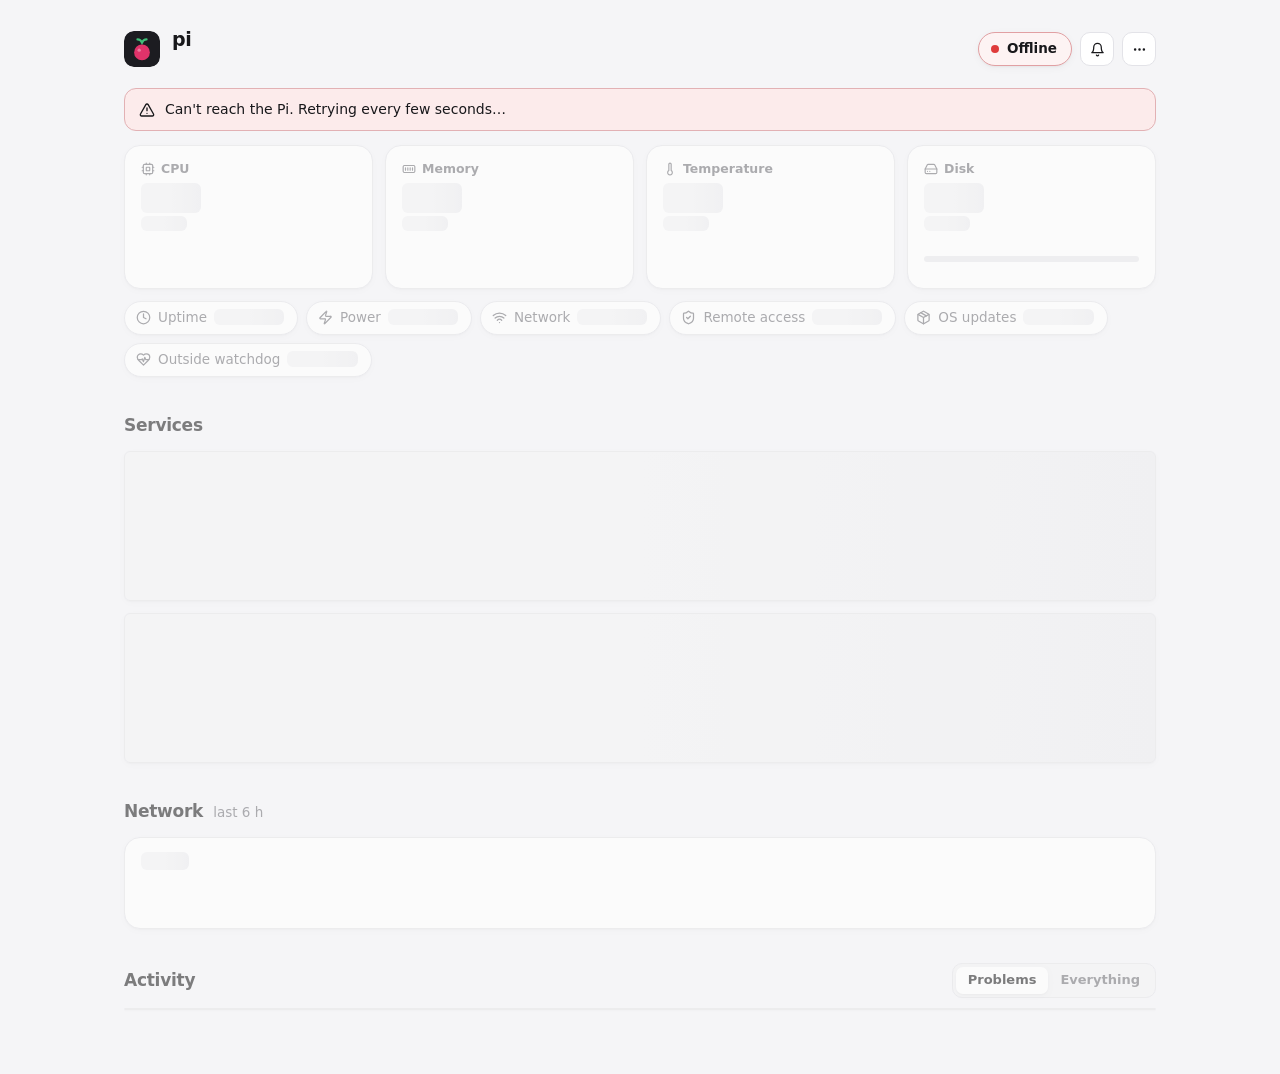
==== static/index.html @ e52326cb "Fold repeated activity into one row, and use an upgrade icon for updates Back-to-back events that sa" ====
<!doctype html>
<html lang="en">
<head>
  <meta charset="utf-8">
  <meta name="viewport" content="width=device-width, initial-scale=1, viewport-fit=cover">
  <meta name="theme-color" content="#f6f6f8" media="(prefers-color-scheme: light)">
  <meta name="theme-color" content="#0f0f12" media="(prefers-color-scheme: dark)">
  <title>pi dashboard</title>
  <link rel="icon" href="/static/icon.svg" type="image/svg+xml">
  <link rel="stylesheet" href="/static/app.css">
</head>
<body class="loading">
  <svg width="0" height="0" style="position:absolute" aria-hidden="true">
    <defs>
      <symbol id="i-cpu" viewBox="0 0 24 24"><rect x="4" y="4" width="16" height="16" rx="2"/><rect x="9" y="9" width="6" height="6" rx="1"/><path d="M15 2v2M15 20v2M2 15h2M2 9h2M20 15h2M20 9h2M9 2v2M9 20v2"/></symbol>
      <symbol id="i-memory" viewBox="0 0 24 24"><rect x="2" y="6" width="20" height="12" rx="2"/><path d="M6 10v4M10 10v4M14 10v4M18 10v4"/></symbol>
      <symbol id="i-temp" viewBox="0 0 24 24"><path d="M14 4v10.54a4 4 0 1 1-4 0V4a2 2 0 0 1 4 0Z"/></symbol>
      <symbol id="i-disk" viewBox="0 0 24 24"><path d="M22 12H2"/><path d="M5.45 5.11 2 12v6a2 2 0 0 0 2 2h16a2 2 0 0 0 2-2v-6l-3.45-6.89A2 2 0 0 0 16.76 4H7.24a2 2 0 0 0-1.79 1.11z"/><path d="M6 16h.01M10 16h.01"/></symbol>
      <symbol id="i-clock" viewBox="0 0 24 24"><circle cx="12" cy="12" r="10"/><path d="M12 6v6l4 2"/></symbol>
      <symbol id="i-zap" viewBox="0 0 24 24"><path d="M4 14a1 1 0 0 1-.78-1.63l9.9-10.2a.5.5 0 0 1 .86.46l-1.92 6.02A1 1 0 0 0 13 10h7a1 1 0 0 1 .78 1.63l-9.9 10.2a.5.5 0 0 1-.86-.46l1.92-6.02A1 1 0 0 0 11 14z"/></symbol>
      <symbol id="i-wifi" viewBox="0 0 24 24"><path d="M12 20h.01M2 8.82a15 15 0 0 1 20 0M5 12.86a10 10 0 0 1 14 0M8.5 16.43a5 5 0 0 1 7 0"/></symbol>
      <symbol id="i-shield" viewBox="0 0 24 24"><path d="M20 13c0 5-3.5 7.5-7.66 8.95a1 1 0 0 1-.67-.01C7.5 20.5 4 18 4 13V6a1 1 0 0 1 1-1c2 0 4.5-1.2 6.24-2.72a1.17 1.17 0 0 1 1.52 0C14.51 3.81 17 5 19 5a1 1 0 0 1 1 1z"/><path d="m9 12 2 2 4-4"/></symbol>
      <symbol id="i-logs" viewBox="0 0 24 24"><path d="m4 17 6-6-6-6M12 19h8"/></symbol>
      <symbol id="i-restart" viewBox="0 0 24 24"><path d="M21 12a9 9 0 1 1-9-9c2.52 0 4.93 1 6.74 2.74L21 8"/><path d="M21 3v5h-5"/></symbol>
      <symbol id="i-stop" viewBox="0 0 24 24"><rect x="6" y="6" width="12" height="12" rx="2"/></symbol>
      <symbol id="i-play" viewBox="0 0 24 24"><path d="M7 4.5v15a1 1 0 0 0 1.5.86l12-7.5a1 1 0 0 0 0-1.72l-12-7.5A1 1 0 0 0 7 4.5z"/></symbol>
      <symbol id="i-update" viewBox="0 0 24 24"><circle cx="12" cy="12" r="10"/><path d="m16 12-4-4-4 4M12 16V8"/></symbol>
      <symbol id="i-x" viewBox="0 0 24 24"><path d="M18 6 6 18M6 6l12 12"/></symbol>
      <symbol id="i-bell" viewBox="0 0 24 24"><path d="M6 8a6 6 0 0 1 12 0c0 7 3 9 3 9H3s3-2 3-9"/><path d="M10.3 21a1.94 1.94 0 0 0 3.4 0"/></symbol>
      <symbol id="i-bell-off" viewBox="0 0 24 24"><path d="M8.7 3A6 6 0 0 1 18 8a21.3 21.3 0 0 0 .6 5M17 17H3s3-2 3-9a4.67 4.67 0 0 1 .3-1.7M10.3 21a1.94 1.94 0 0 0 3.4 0M2 2l20 20"/></symbol>
      <symbol id="i-more" viewBox="0 0 24 24"><circle cx="5" cy="12" r="1"/><circle cx="12" cy="12" r="1"/><circle cx="19" cy="12" r="1"/></symbol>
      <symbol id="i-power" viewBox="0 0 24 24"><path d="M12 2v10M18.4 6.6a9 9 0 1 1-12.77.04"/></symbol>
      <symbol id="i-send" viewBox="0 0 24 24"><path d="m22 2-7 20-4-9-9-4Z"/><path d="M22 2 11 13"/></symbol>
      <symbol id="i-list" viewBox="0 0 24 24"><path d="M8 6h13M8 12h13M8 18h13M3 6h.01M3 12h.01M3 18h.01"/></symbol>
      <symbol id="i-alert" viewBox="0 0 24 24"><path d="m21.73 18-8-14a2 2 0 0 0-3.48 0l-8 14A2 2 0 0 0 4 21h16a2 2 0 0 0 1.73-3"/><path d="M12 9v4M12 17h.01"/></symbol>
      <symbol id="i-check" viewBox="0 0 24 24"><circle cx="12" cy="12" r="10"/><path d="m9 12 2 2 4-4"/></symbol>
      <symbol id="i-x-circle" viewBox="0 0 24 24"><circle cx="12" cy="12" r="10"/><path d="m15 9-6 6M9 9l6 6"/></symbol>
      <symbol id="i-info" viewBox="0 0 24 24"><circle cx="12" cy="12" r="10"/><path d="M12 16v-4M12 8h.01"/></symbol>
      <symbol id="i-sun" viewBox="0 0 24 24"><circle cx="12" cy="12" r="4"/><path d="M12 2v2M12 20v2M4.93 4.93l1.41 1.41M17.66 17.66l1.41 1.41M2 12h2M20 12h2M6.34 17.66l-1.41 1.41M19.07 4.93l-1.41 1.41"/></symbol>
      <symbol id="i-search" viewBox="0 0 24 24"><circle cx="11" cy="11" r="8"/><path d="m21 21-4.3-4.3"/></symbol>
      <symbol id="i-chevron" viewBox="0 0 24 24"><path d="m9 18 6-6-6-6"/></symbol>
      <symbol id="i-box" viewBox="0 0 24 24"><path d="M11 21.73a2 2 0 0 0 2 0l7-4A2 2 0 0 0 21 16V8a2 2 0 0 0-1-1.73l-7-4a2 2 0 0 0-2 0l-7 4A2 2 0 0 0 3 8v8a2 2 0 0 0 1 1.73z"/><path d="M12 22V12M3.3 7l8.7 5 8.7-5M7.5 4.27l9 5.15"/></symbol>
      <symbol id="i-git" viewBox="0 0 24 24"><circle cx="12" cy="12" r="3"/><path d="M3 12h6M15 12h6"/></symbol>
      <symbol id="i-arrow-down" viewBox="0 0 24 24"><path d="M12 5v14M19 12l-7 7-7-7"/></symbol>
      <symbol id="i-pause" viewBox="0 0 24 24"><rect x="14" y="4" width="4" height="16" rx="1"/><rect x="6" y="4" width="4" height="16" rx="1"/></symbol>
      <symbol id="i-net" viewBox="0 0 24 24"><path d="M12 3v14M7 12l5 5 5-5"/><path d="M5 21h14"/></symbol>
      <symbol id="i-calendar" viewBox="0 0 24 24"><rect x="3" y="4" width="18" height="18" rx="2"/><path d="M16 2v4M8 2v4M3 10h18"/></symbol>
      <symbol id="i-package" viewBox="0 0 24 24"><path d="M16.5 9.4 7.55 4.24"/><path d="M21 16V8a2 2 0 0 0-1-1.73l-7-4a2 2 0 0 0-2 0l-7 4A2 2 0 0 0 3 8v8a2 2 0 0 0 1 1.73l7 4a2 2 0 0 0 2 0l7-4A2 2 0 0 0 21 16z"/><path d="M3.27 6.96 12 12.01l8.73-5.05M12 22.08V12"/></symbol>
      <symbol id="i-heart" viewBox="0 0 24 24"><path d="M19 14c1.49-1.46 3-3.21 3-5.5A5.5 5.5 0 0 0 16.5 3c-1.76 0-3 .5-4.5 2-1.5-1.5-2.74-2-4.5-2A5.5 5.5 0 0 0 2 8.5c0 2.3 1.5 4.05 3 5.5l7 7Z"/><path d="M3.22 12H9.5l.5-1 2 4.5 2-7 1.5 3.5h5.27"/></symbol>
      <symbol id="i-back" viewBox="0 0 24 24"><path d="m15 18-6-6 6-6"/></symbol>
      <symbol id="i-external" viewBox="0 0 24 24"><path d="M15 3h6v6M10 14 21 3M18 13v6a2 2 0 0 1-2 2H5a2 2 0 0 1-2-2V8a2 2 0 0 1 2-2h6"/></symbol>
    </defs>
  </svg>

  <header class="top">
    <div class="brand">
      <img class="logo" src="/static/icon.svg" alt="" width="36" height="36">
      <div>
        <h1 id="host">pi</h1>
        <p class="muted small" id="model">&nbsp;</p>
      </div>
    </div>
    <div class="top-right">
      <span class="pill" id="overall"><span class="dot"></span><span class="pill-text">Connecting…</span></span>
      <div class="menu-wrap">
        <button class="btn icon" id="mute-btn" aria-haspopup="menu" aria-expanded="false" title="Discord alerts"><svg class="i"><use href="#i-bell"/></svg></button>
        <div class="menu" id="mute-menu" role="menu">
          <p class="menu-label">Mute Discord alerts</p>
          <button role="menuitem" data-mute="1">For 1 hour</button>
          <button role="menuitem" data-mute="4">For 4 hours</button>
          <button role="menuitem" data-mute="24">For 24 hours</button>
          <button role="menuitem" data-mute="0" id="unmute-item" hidden>Turn alerts back on</button>
        </div>
      </div>
      <div class="menu-wrap">
        <button class="btn icon" id="more-btn" aria-haspopup="menu" aria-expanded="false" title="More"><svg class="i"><use href="#i-more"/></svg></button>
        <div class="menu" id="more-menu" role="menu">
          <button role="menuitem" id="test-alert"><svg class="i"><use href="#i-send"/></svg>Send a test alert</button>
          <button role="menuitem" id="send-digest"><svg class="i"><use href="#i-sun"/></svg>Send the morning summary now</button>
          <hr>
          <button role="menuitem" id="pi-reboot"><svg class="i"><use href="#i-restart"/></svg>Restart the Pi</button>
          <button role="menuitem" id="pi-poweroff" class="danger"><svg class="i"><use href="#i-power"/></svg>Shut down the Pi</button>
          <hr class="auth-only" hidden>
          <button role="menuitem" id="sign-out" class="auth-only" hidden><svg class="i"><use href="#i-x"/></svg>Sign out</button>
        </div>
      </div>
    </div>
  </header>

  <div class="banner" id="banner" hidden></div>

  <main id="home">
    <section aria-label="The Pi" class="pi-section">
      <div class="stats" id="stats"></div>
      <div class="info" id="info"></div>
    </section>

    <section>
      <div class="section-head"><h2>Services <span class="count" id="svc-count"></span></h2></div>
      <div id="services" class="services"></div>
    </section>

    <section id="jobs-section" hidden>
      <div class="section-head"><h2>Scheduled jobs <span class="count" id="jobs-count"></span></h2></div>
      <ol class="jobs" id="jobs"></ol>
    </section>

    <section>
      <div class="section-head"><h2>Network <span class="count">last 6 h</span></h2></div>
      <div class="netcard" id="netcard">
        <div class="net-now" id="net-now"><span class="skel">loading</span></div>
        <div class="chart" id="net-chart"></div>
      </div>
    </section>

    <section>
      <div class="section-head">
        <h2>Activity</h2>
        <div class="seg" role="tablist" id="feed-filter">
          <button role="tab" data-filter="problems" aria-selected="true">Problems</button>
          <button role="tab" data-filter="all" aria-selected="false">Everything</button>
        </div>
      </div>
      <ol class="feed" id="feed"></ol>
    </section>
  </main>

  <main id="svc-page" class="svc-page" hidden>
    <a class="back" href="#"><svg class="i"><use href="#i-back"/></svg>All services</a>
    <section class="page-head">
      <div class="svc-main">
        <div class="svc-title"><span class="dot"></span><h2 class="page-title" id="sp-name"></h2><span class="state-text" id="sp-state"></span><span class="badge" id="sp-kind"></span></div>
        <p class="svc-desc" id="sp-desc"></p>
        <p class="problem" id="sp-problem" hidden></p>
        <div class="facts" id="sp-facts"></div>
      </div>
      <div class="actions" id="sp-actions"></div>
    </section>

    <div class="range-row">
      <div class="seg" role="tablist" id="sp-range" aria-label="Time range">
        <button role="tab" data-range="6h" aria-selected="false">6 h</button>
        <button role="tab" data-range="24h" aria-selected="true">24 h</button>
        <button role="tab" data-range="7d" aria-selected="false">7 days</button>
      </div>
      <span class="muted small" id="sp-range-note"></span>
    </div>

    <section class="sp-body" id="sp-body">
      <div class="tiles" id="sp-tiles"></div>
      <div class="card pad">
        <div class="card-head"><h3>Status</h3><span class="muted small" id="sp-uptime"></span></div>
        <div class="timeline" id="sp-timeline"><div class="track"></div><div class="ticks"></div></div>
      </div>
      <div class="charts">
        <div class="card pad"><div class="card-head"><h3>CPU</h3><span class="muted small">% of the whole Pi</span></div><div class="chart" id="sp-cpu"></div></div>
        <div class="card pad"><div class="card-head"><h3>Memory</h3><span class="muted small" id="sp-mem-note"></span></div><div class="chart" id="sp-mem"></div></div>
        <div class="card pad" id="sp-ms-card"><div class="card-head"><h3>Health check</h3><span class="muted small">response time</span></div><div class="chart" id="sp-ms"></div></div>
      </div>
      <div class="two-col">
        <div class="card pad" id="sp-code-card"><div class="card-head"><h3>Code</h3><span id="sp-auto"></span></div><div id="sp-code"></div></div>
        <div class="card pad"><div class="card-head"><h3>Setup</h3><span class="muted small">from services.json</span></div><dl class="setup" id="sp-setup"></dl></div>
      </div>
      <div>
        <div class="section-head"><h2>History</h2></div>
        <ol class="feed" id="sp-feed"></ol>
      </div>
    </section>
  </main>

  <aside class="drawer" id="drawer" aria-hidden="true" aria-labelledby="drawer-title">
    <div class="drawer-head">
      <div class="drawer-title-row">
        <div>
          <h3 id="drawer-title">Logs</h3>
          <p class="muted small" id="drawer-sub"><span class="live-dot"></span><span id="drawer-sub-text"></span></p>
        </div>
        <button class="btn icon" id="drawer-close" aria-label="Close"><svg class="i"><use href="#i-x"/></svg></button>
      </div>
      <div class="drawer-tools" id="log-tools">
        <label class="search"><svg class="i"><use href="#i-search"/></svg><input id="log-search" type="search" placeholder="Filter lines" autocomplete="off" spellcheck="false"></label>
        <label class="check"><input type="checkbox" id="errors-only"> Errors only</label>
        <label class="check"><input type="checkbox" id="wrap" checked> Wrap</label>
      </div>
    </div>
    <div class="log wrap" id="log" tabindex="0"></div>
    <button class="btn jump" id="jump" hidden><svg class="i"><use href="#i-arrow-down"/></svg>Jump to latest</button>
  </aside>
  <div class="scrim" id="scrim"></div>

  <dialog id="confirm">
    <form method="dialog">
      <h3 id="confirm-title"></h3>
      <p id="confirm-body" class="muted"></p>
      <div class="dialog-actions">
        <button class="btn" value="cancel">Cancel</button>
        <button class="btn primary" value="ok" id="confirm-ok">OK</button>
      </div>
    </form>
  </dialog>

  <div class="toasts" id="toasts" role="status" aria-live="polite"></div>
  <script src="/static/app.js"></script>
</body>
</html>
---- static/app.css ----
:root {
  --bg: #f5f5f7;
  --surface: #ffffff;
  --surface-2: #f2f2f5;
  --hover: #ececf0;
  --border: #e3e3e8;
  --border-strong: #d4d4db;
  --text: #18181b;
  --muted: #6e6e78;
  --faint: #a0a0aa;
  --up: #22a061;
  --warn: #d68910;
  --down: #df3b3b;
  --stopped: #a1a1aa;
  --info: #4f6bed;
  --bar-empty: #e8e8ed;
  --accent-fill: #3d5ae0;  /* filled buttons: white text on it stays readable (≥ 4.5:1) in both themes */
  --series-rx: #4f6bed;   /* download / upload: checked for colour-blind separation on both surfaces */
  --series-tx: #d55181;
  --shadow: 0 1px 2px rgb(16 16 24 / .04), 0 2px 8px rgb(16 16 24 / .04);
  --shadow-lg: 0 12px 40px rgb(16 16 24 / .14), 0 2px 6px rgb(16 16 24 / .06);
  --radius: 16px;
  --mono: ui-monospace, "SF Mono", "JetBrains Mono", Menlo, Consolas, monospace;
  --ease: cubic-bezier(.2, .8, .2, 1);
  color-scheme: light;
}
@media (prefers-color-scheme: dark) {
  :root {
    --bg: #0e0e11;
    --surface: #17171b;
    --surface-2: #1d1d22;
    --hover: #24242a;
    --border: #27272e;
    --border-strong: #34343c;
    --text: #ededf0;
    --muted: #9a9aa5;
    --faint: #62626c;
    --up: #39c27c;
    --warn: #f0a63a;
    --down: #f2605c;
    --stopped: #6b6b76;
    --info: #7d92f5;
    --bar-empty: #25252c;
    --accent-fill: #4560e6;
    --series-rx: #6d84f3;
    --series-tx: #d55181;
    --shadow: 0 1px 2px rgb(0 0 0 / .35);
    --shadow-lg: 0 16px 48px rgb(0 0 0 / .5);
    color-scheme: dark;
  }
}

* { box-sizing: border-box; }
html { -webkit-text-size-adjust: 100%; }
body {
  margin: 0; background: var(--bg); color: var(--text);
  font: 15px/1.45 system-ui, -apple-system, "Segoe UI", Roboto, sans-serif;
  -webkit-font-smoothing: antialiased;
}
h1, h2, h3 { margin: 0; font-weight: 650; letter-spacing: -0.012em; }
h1 { font-size: 19px; }
h2 { font-size: 15px; }
h3 { font-size: 16px; }
p { margin: 0; }
button { font: inherit; color: inherit; }
.muted { color: var(--muted); }
.small { font-size: 13px; }
.i { width: 16px; height: 16px; flex: none; fill: none; stroke: currentColor; stroke-width: 2; stroke-linecap: round; stroke-linejoin: round; }
[hidden] { display: none !important; }

/* ---- header ---- */
.top {
  max-width: 1080px; margin: 0 auto; padding: 26px 24px 6px;
  display: flex; align-items: center; justify-content: space-between; gap: 16px; flex-wrap: wrap;
}
.brand { display: flex; align-items: center; gap: 12px; min-width: 0; }
.logo { width: 36px; height: 36px; border-radius: 10px; flex: none; }
.top-right { display: flex; align-items: center; gap: 8px; }
.pill {
  display: inline-flex; align-items: center; gap: 8px; height: 34px; padding: 0 14px 0 12px; border-radius: 999px;
  background: var(--surface); border: 1px solid var(--border); font-weight: 560; font-size: 13.5px; box-shadow: var(--shadow);
  transition: border-color .3s var(--ease), background-color .3s var(--ease);
}
.pill.down { border-color: color-mix(in srgb, var(--down) 40%, var(--border)); background: color-mix(in srgb, var(--down) 6%, var(--surface)); }
.pill.warn { border-color: color-mix(in srgb, var(--warn) 40%, var(--border)); background: color-mix(in srgb, var(--warn) 6%, var(--surface)); }

.dot { width: 8px; height: 8px; border-radius: 50%; background: var(--stopped); flex: none; position: relative; transition: background-color .4s var(--ease); }
.dot.up, .pill.up .dot { background: var(--up); }
.dot.unhealthy, .dot.starting, .pill.warn .dot { background: var(--warn); }
.dot.down, .dot.missing, .pill.down .dot { background: var(--down); }
.dot::after {
  content: ""; position: absolute; inset: -4px; border-radius: 50%; background: inherit; opacity: 0;
}
.dot.up::after, .pill.up .dot::after { animation: ping 2.8s var(--ease) infinite; }
.dot.down::after, .pill.down .dot::after { animation: ping 1.4s var(--ease) infinite; }
@keyframes ping { 0% { transform: scale(.6); opacity: .45; } 70%, 100% { transform: scale(1.6); opacity: 0; } }

/* ---- banner ---- */
.banner {
  max-width: 1032px; margin: 10px auto 0; padding: 10px 14px; border-radius: 12px; display: flex; align-items: center; gap: 10px;
  background: color-mix(in srgb, var(--warn) 10%, var(--surface)); border: 1px solid color-mix(in srgb, var(--warn) 30%, var(--border));
  font-size: 14px; animation: drop .3s var(--ease);
}
.banner.bad { background: color-mix(in srgb, var(--down) 10%, var(--surface)); border-color: color-mix(in srgb, var(--down) 30%, var(--border)); }
.banner .grow { flex: 1; }
@keyframes drop { from { opacity: 0; transform: translateY(-6px); } }

main { max-width: 1080px; margin: 0 auto; padding: 14px 24px 64px; display: grid; grid-template-columns: minmax(0, 1fr); gap: 34px; }
main > section { min-width: 0; }
.section-head { display: flex; align-items: center; justify-content: space-between; margin-bottom: 10px; gap: 12px; min-height: 30px; }
.section-head h2 { font-size: 17px; font-weight: 650; letter-spacing: -0.015em; display: flex; align-items: baseline; gap: 10px; }
.section-head .count { font-size: 13.5px; font-weight: 500; color: var(--muted); letter-spacing: 0; }

/* ---- cards ---- */
.card, .stat, .svc, .feed, .jobs, .netcard {
  background: var(--surface); border: 1px solid var(--border); border-radius: var(--radius); box-shadow: var(--shadow);
}

/* ---- Pi stats ---- */
.stats { display: grid; grid-template-columns: repeat(4, minmax(0, 1fr)); gap: 12px; }
.stat { padding: 14px 16px 14px; min-width: 0; position: relative; overflow: hidden; transition: border-color .3s var(--ease); }
.stat-head { display: flex; align-items: center; gap: 6px; color: var(--muted); font-size: 12.5px; font-weight: 560; }
.stat-head .i { width: 14px; height: 14px; }
.stat-value { font-size: 26px; font-weight: 650; margin-top: 6px; font-variant-numeric: tabular-nums; letter-spacing: -0.025em; line-height: 1.1; white-space: nowrap; }
.stat-value small { font-size: 14px; color: var(--muted); font-weight: 500; margin-left: 2px; letter-spacing: 0; }
.stat-sub { font-size: 12.5px; color: var(--muted); margin-top: 3px; white-space: nowrap; overflow: hidden; text-overflow: ellipsis; }
.spark { display: block; width: 100%; height: 30px; margin-top: 10px; overflow: visible; }
.spark path.line { fill: none; stroke: var(--info); stroke-width: 1.6; vector-effect: non-scaling-stroke; transition: d .6s var(--ease); }
.spark path.area { fill: color-mix(in srgb, var(--info) 12%, transparent); stroke: none; transition: d .6s var(--ease); }
.stat.warn .spark path.line { stroke: var(--warn); } .stat.warn .spark path.area { fill: color-mix(in srgb, var(--warn) 14%, transparent); }
.stat.bad .spark path.line { stroke: var(--down); } .stat.bad .spark path.area { fill: color-mix(in srgb, var(--down) 14%, transparent); }
.stat.warn { border-color: color-mix(in srgb, var(--warn) 40%, var(--border)); }
.stat.bad { border-color: color-mix(in srgb, var(--down) 45%, var(--border)); }
.spark-axis { display: flex; justify-content: space-between; font-size: 10.5px; color: var(--faint); margin-top: 2px; }
.meter { height: 6px; border-radius: 99px; background: var(--bar-empty); margin-top: 22px; overflow: hidden; }
.meter > i { display: block; height: 100%; width: 0; border-radius: inherit; background: var(--info); transition: width .8s var(--ease), background-color .3s; }
.stat.warn .meter > i { background: var(--warn); }
.stat.bad .meter > i { background: var(--down); }
.meter-legend { display: flex; justify-content: space-between; font-size: 10.5px; color: var(--faint); margin-top: 6px; }

.info { display: flex; flex-wrap: wrap; gap: 8px; margin-top: 12px; }
.info-cell { display: inline-flex; align-items: center; gap: 7px; min-width: 0; max-width: 100%; height: 34px; padding: 0 13px 0 11px;
  background: var(--surface); border: 1px solid var(--border); border-radius: 999px; font-size: 13.5px; box-shadow: var(--shadow); cursor: default; }
.info-cell:focus-visible { outline: 2px solid var(--info); outline-offset: 2px; }
.info-cell > .i { color: var(--muted); width: 15px; height: 15px; }
.info-cell.warn > .i { color: var(--warn); }
.info-cell.bad > .i { color: var(--down); }
.info-cell.good > .i { color: var(--up); }
.info-label { color: var(--muted); white-space: nowrap; }
.info-value { font-weight: 600; white-space: nowrap; overflow: hidden; text-overflow: ellipsis; min-width: 0; }
.info-cell.warn { border-color: color-mix(in srgb, var(--warn) 40%, var(--border)); }
.info-cell.bad { border-color: color-mix(in srgb, var(--down) 45%, var(--border)); }

/* ---- network + charts ---- */
.netcard { padding: 14px 16px 10px; }
.netcard-head { display: flex; align-items: center; justify-content: space-between; gap: 8px 16px; flex-wrap: wrap; margin-bottom: 6px; }
.net-now { display: flex; gap: 6px 18px; flex-wrap: wrap; font-size: 13px; color: var(--muted); margin-bottom: 8px; }
.legend-item { display: inline-flex; align-items: center; gap: 6px; white-space: nowrap; }
.legend-item b { color: var(--text); font-weight: 600; font-variant-numeric: tabular-nums; }
.key { display: inline-block; width: 12px; height: 2px; border-radius: 2px; background: var(--info); flex: none; }
.key.s1 { background: var(--series-rx); } .key.s2 { background: var(--series-tx); }
.key.band { width: 10px; height: 10px; border-radius: 3px; background: color-mix(in srgb, var(--down) 22%, transparent); }
.chart { min-height: 40px; }
.chart-plot { position: relative; }
.plot { display: block; overflow: visible; outline: none; touch-action: pan-y; }
.plot:focus-visible { outline: 2px solid var(--info); outline-offset: 4px; border-radius: 4px; }
.plot text { fill: var(--faint); font-size: 10.5px; font-variant-numeric: tabular-nums; }
.plot .ylab { text-anchor: end; }
.plot .xlab { text-anchor: middle; }
.plot .grid { stroke: var(--border); stroke-width: 1; }
.plot .grid.base { stroke: var(--border-strong); }
.plot .line { fill: none; stroke: var(--info); stroke-width: 2; stroke-linejoin: round; stroke-linecap: round; }
.plot .area { fill: color-mix(in srgb, var(--info) 10%, transparent); stroke: none; }
.plot .line.s1 { stroke: var(--series-rx); } .plot .line.s2 { stroke: var(--series-tx); }
.plot .band { fill: color-mix(in srgb, var(--down) 16%, transparent); }
.plot .unrecorded { fill: color-mix(in srgb, var(--faint) 8%, transparent); }
.plot .nodata { fill: var(--faint); font-size: 11.5px; text-anchor: middle; dominant-baseline: middle; }
.plot .cross { stroke: var(--muted); stroke-width: 1; }
.plot .pt { fill: var(--info); stroke: var(--surface); stroke-width: 2; }
.plot .pt.s1 { fill: var(--series-rx); } .plot .pt.s2 { fill: var(--series-tx); }
.tip { position: absolute; top: 0; z-index: 5; pointer-events: none; padding: 7px 10px; border-radius: 9px; background: var(--surface);
  border: 1px solid var(--border); box-shadow: var(--shadow-lg); font-size: 12.5px; white-space: nowrap; display: grid; gap: 3px; }
.tip-when { color: var(--muted); font-size: 11.5px; }
.tip-row { display: flex; align-items: center; gap: 7px; color: var(--muted); }
.tip-row b { color: var(--text); font-weight: 650; font-variant-numeric: tabular-nums; }
.tip .key.s0 { background: var(--info); }

/* ---- services ---- */
.services { display: grid; grid-template-columns: minmax(0, 1fr); gap: 12px; }
.svc.no-foot { padding-bottom: 16px; }
.svc { padding: 18px 20px 0; transition: border-color .3s var(--ease), box-shadow .2s var(--ease); }
.svc:hover { box-shadow: var(--shadow), 0 4px 18px rgb(16 16 24 / .05); }
#services .svc { cursor: pointer; }
.svc-link { color: inherit; text-decoration: none; display: inline-flex; align-items: center; gap: 2px; border-radius: 4px; }
.svc-link .i { width: 15px; height: 15px; color: var(--faint); transition: transform .2s var(--ease), color .2s; }
.svc:hover .svc-link .i, .svc-link:focus-visible .i { color: var(--muted); transform: translateX(2px); }
.svc-link:focus-visible { outline: 2px solid var(--info); outline-offset: 2px; }
.svc.down, .svc.missing { border-color: color-mix(in srgb, var(--down) 45%, var(--border)); }
.svc.unhealthy { border-color: color-mix(in srgb, var(--warn) 45%, var(--border)); }
.svc-top { display: flex; gap: 16px; align-items: flex-start; justify-content: space-between; flex-wrap: wrap; }
.svc-main { min-width: 0; flex: 1 1 320px; }
.svc-title { display: flex; align-items: center; gap: 10px; flex-wrap: wrap; }
.svc-title h3 { font-size: 17px; letter-spacing: -0.015em; }
.badge { font-size: 11.5px; font-weight: 600; padding: 1px 8px; border-radius: 99px; background: var(--surface-2); color: var(--muted); border: 1px solid var(--border); }
.state-text { font-size: 13px; font-weight: 600; transition: color .3s; }
.state-text.up { color: var(--up); }
.state-text.unhealthy, .state-text.starting { color: var(--warn); }
.state-text.down, .state-text.missing { color: var(--down); }
.state-text.stopped { color: var(--muted); }
.svc-desc { color: var(--muted); font-size: 14px; margin-top: 4px; }
a.btn { text-decoration: none; color: inherit; }
.btn.open { color: var(--info); }
.problem { display: flex; gap: 8px; align-items: flex-start; margin-top: 12px; padding: 8px 12px; border-radius: 10px; font-size: 13.5px;
  background: color-mix(in srgb, var(--warn) 10%, transparent); color: color-mix(in srgb, var(--warn) 75%, var(--text)); animation: appear .3s var(--ease); }
.problem .i { margin-top: 2px; color: var(--warn); }
.facts { display: flex; flex-wrap: wrap; gap: 4px 18px; margin-top: 12px; font-size: 13px; color: var(--muted); }
.bad-text { color: var(--down) !important; }
.facts b { color: var(--text); font-weight: 560; font-variant-numeric: tabular-nums; }
.source-row { display: flex; align-items: center; justify-content: space-between; gap: 12px; margin: 14px -20px 0; padding: 10px 20px;
  border-top: 1px solid var(--border); background: color-mix(in srgb, var(--surface-2) 55%, var(--surface)); border-radius: 0 0 var(--radius) var(--radius); min-width: 0; }
.git { display: flex; align-items: center; gap: 8px; font-size: 12.5px; color: var(--muted); min-width: 0; flex: 1 1 auto; }
.git > * { flex: none; }
.git .subject { flex: 0 1 auto; }
.git:empty { display: none; }
.warn-text { color: var(--warn) !important; }
.spin.small { width: 10px; height: 10px; border-width: 1.5px; display: inline-block; vertical-align: -1px; margin-right: 5px; }
.auto { display: inline-flex; align-items: center; gap: 8px; font-size: 13px; color: var(--muted); cursor: pointer; user-select: none; white-space: nowrap; flex: none; }
.auto input { position: absolute; opacity: 0; width: 1px; height: 1px; }
.switch { width: 30px; height: 18px; border-radius: 99px; background: var(--border-strong); position: relative; transition: background-color .2s var(--ease); flex: none; }
.switch::after { content: ""; position: absolute; top: 2px; left: 2px; width: 14px; height: 14px; border-radius: 50%; background: #fff; box-shadow: 0 1px 2px rgb(0 0 0 / .25); transition: transform .2s var(--ease); }
.auto input:checked + .switch { background: var(--up); }
.auto input:checked + .switch::after { transform: translateX(12px); }
.auto input:focus-visible + .switch { outline: 2px solid var(--info); outline-offset: 2px; }
.git .i { width: 14px; height: 14px; }
.git code { font: 12px var(--mono); color: var(--text); background: var(--surface-2); padding: 1px 6px; border-radius: 5px; border: 1px solid var(--border); }
.git .subject { white-space: nowrap; overflow: hidden; text-overflow: ellipsis; min-width: 0; }
.git .new { color: var(--info); font-weight: 600; white-space: nowrap; }
.nowrap { white-space: nowrap; }
.actions { display: flex; gap: 6px; flex-wrap: wrap; align-items: center; justify-content: flex-end; }
.actions .menu { min-width: 200px; }
.working { display: inline-flex; align-items: center; gap: 2px; height: 32px; padding: 0 12px; border-radius: 9px; font-size: 13.5px; font-weight: 560;
  color: var(--info); background: color-mix(in srgb, var(--info) 8%, var(--surface)); }
.uptime { display: flex; align-items: flex-start; gap: 18px; margin-top: 14px; }
.timeline { flex: 1; min-width: 0; padding-top: 4px; }
.track { position: relative; height: 10px; border-radius: 99px; background: var(--bar-empty); overflow: hidden; }
.track i { position: absolute; top: 0; bottom: 0; transition: left .5s var(--ease), width .5s var(--ease); }
.track i.up { background: color-mix(in srgb, var(--up) 85%, var(--surface)); }
.track i.unhealthy, .track i.starting, .track i.unknown { background: var(--warn); min-width: 3px; }
.track i.down, .track i.missing { background: var(--down); min-width: 3px; }
.track i.stopped { background: var(--stopped); opacity: .6; }
.track i:hover { filter: brightness(1.2); }
.ticks { position: relative; height: 16px; margin-top: 5px; font-size: 10.5px; color: var(--faint); font-variant-numeric: tabular-nums; }
.ticks span { position: absolute; top: 0; transform: translateX(-50%); white-space: nowrap; }
.ticks span::before { content: ""; position: absolute; left: 50%; top: -8px; width: 1px; height: 4px; background: var(--border-strong); }
.ticks .now { right: 0; transform: none; }
.ticks .now::before { display: none; }
.uptime-pct { display: grid; min-width: 112px; text-align: right; font-size: 13px; color: var(--muted); white-space: nowrap; font-variant-numeric: tabular-nums; line-height: 1.35; }
.uptime-pct b { color: var(--text); font-weight: 650; font-size: 14px; }
.uptime-pct .sub { font-size: 12px; color: var(--faint); }
.empty { border: 1px dashed var(--border-strong); border-radius: var(--radius); padding: 28px; text-align: center; color: var(--muted); }
.empty code { font: 13px var(--mono); }

/* ---- scheduled jobs ---- */
.jobs { list-style: none; padding: 0; margin: 0; }
.job { display: grid; grid-template-columns: auto minmax(0, 1fr) auto auto; gap: 8px 14px; align-items: center; padding: 14px 18px; border-top: 1px solid var(--border); }
.job:first-child { border-top: 0; }
.job > .dot { align-self: start; margin-top: 7px; }
.job-title { display: flex; align-items: center; gap: 10px; flex-wrap: wrap; }
.job-title h3 { font-size: 15px; }
.job .facts { margin-top: 6px; }
.job .facts .i { width: 13px; height: 13px; vertical-align: -2px; margin-right: 4px; }
.job .facts code, .page-head code { font: 12px var(--mono); }
.runs { display: flex; gap: 3px; align-items: center; justify-content: flex-end; min-width: 123px; }
.runs i { width: 6px; height: 16px; border-radius: 2px; background: color-mix(in srgb, var(--up) 80%, var(--surface)); }
.runs i.bad { background: var(--down); }

/* ---- a service's page ---- */
.svc-page { gap: 16px; }
.back { display: inline-flex; align-items: center; gap: 4px; color: var(--muted); text-decoration: none; font-size: 14px; font-weight: 560; justify-self: start; padding: 4px 8px 4px 2px; border-radius: 8px; }
.back:hover { color: var(--text); background: var(--hover); }
.page-head { display: flex; gap: 16px; align-items: flex-start; justify-content: space-between; flex-wrap: wrap; }
.page-title { font-size: 22px; letter-spacing: -0.02em; }
.range-row { display: flex; align-items: center; gap: 12px; flex-wrap: wrap; }
.sp-body { display: grid; gap: 14px; transition: opacity .25s var(--ease); min-width: 0; }
.sp-body.refetch .chart, .sp-body.refetch .timeline { opacity: .5; }
.tiles { display: grid; grid-template-columns: repeat(auto-fit, minmax(170px, 1fr)); gap: 12px; }
.tiles .stat-value small { font-size: 14px; }
.tiles .stat-sub { white-space: normal; }
.card.pad { padding: 14px 16px 12px; min-width: 0; }
.card-head { display: flex; align-items: baseline; justify-content: space-between; gap: 8px 12px; margin-bottom: 10px; flex-wrap: wrap; }
.card-head h3 { font-size: 14px; }
#sp-timeline { padding-top: 2px; }
.charts { display: grid; grid-template-columns: repeat(auto-fit, minmax(300px, 1fr)); gap: 14px; }
.two-col { display: grid; grid-template-columns: repeat(2, minmax(0, 1fr)); gap: 14px; align-items: start; }
#sp-code h4 { font-size: 12.5px; color: var(--muted); font-weight: 600; margin: 14px 0 6px; }
.code-now { display: flex; align-items: center; gap: 8px; font-size: 14px; flex-wrap: wrap; }
.code-now .i { width: 14px; height: 14px; color: var(--muted); }
#sp-code code, .setup code { font: 12px var(--mono); background: var(--surface-2); padding: 1px 6px; border-radius: 5px; border: 1px solid var(--border); word-break: break-all; }
#sp-code > p + p { margin-top: 6px; }
.accent-text { color: var(--info); }
.commits { list-style: none; margin: 0; padding: 0; display: grid; gap: 2px; }
.commits li { display: grid; grid-template-columns: auto minmax(0, 1fr) auto; gap: 10px; align-items: center; font-size: 13px; padding: 4px 0; }
.commits .subject { white-space: nowrap; overflow: hidden; text-overflow: ellipsis; }
.commits .when { color: var(--faint); font-size: 12px; white-space: nowrap; }
.commits.new code { border-color: color-mix(in srgb, var(--info) 40%, var(--border)); }
.setup { display: grid; grid-template-columns: auto minmax(0, 1fr); gap: 8px 16px; margin: 0; font-size: 13.5px; }
.setup dt { color: var(--muted); }
.setup dd { margin: 0; min-width: 0; }
.setup pre { margin: 0; font: 12px/1.5 var(--mono); background: var(--bg); border: 1px solid var(--border); border-radius: 8px; padding: 8px 10px; white-space: pre-wrap; word-break: break-word; }
.setup a { color: var(--info); text-decoration: none; word-break: break-all; }

/* ---- buttons ---- */
.btn {
  height: 32px; border: 1px solid var(--border); background: var(--surface); padding: 0 12px; border-radius: 9px; cursor: pointer;
  font-weight: 560; font-size: 13.5px; display: inline-flex; align-items: center; justify-content: center; gap: 6px; white-space: nowrap;
  transition: background-color .15s, border-color .15s, color .15s, transform .08s, opacity .2s;
}
.btn .i { width: 15px; height: 15px; }
.btn:hover:not(:disabled) { background: var(--hover); border-color: var(--border-strong); }
.btn:active:not(:disabled) { transform: scale(.97); }
.btn:disabled { opacity: .45; cursor: default; }
.btn.icon { width: 34px; height: 34px; padding: 0; border-radius: 10px; }
.btn.quiet { border-color: transparent; background: transparent; box-shadow: none; }
.btn.quiet:hover:not(:disabled) { background: var(--hover); border-color: transparent; }
.btn.primary { background: var(--text); color: var(--bg); border-color: var(--text); }
.btn.primary:hover:not(:disabled) { background: color-mix(in srgb, var(--text) 85%, var(--bg)); }
.btn.primary.danger { background: var(--down); border-color: var(--down); color: #fff; }
.btn.danger-text { color: var(--down); }
.btn.accent { color: #fff; border-color: var(--accent-fill); background: var(--accent-fill); }
.btn.accent:hover:not(:disabled) { background: color-mix(in srgb, var(--accent-fill) 86%, #000); border-color: color-mix(in srgb, var(--accent-fill) 86%, #000); }
.btn.accent .count { background: #fff; color: var(--accent-fill); }
.btn .count { background: var(--info); color: #fff; font-size: 11px; font-weight: 700; padding: 0 6px; border-radius: 99px; line-height: 17px; }
.btn:focus-visible, input:focus-visible, .seg button:focus-visible, .menu button:focus-visible { outline: 2px solid var(--info); outline-offset: 2px; }
.spin { width: 14px; height: 14px; border: 2px solid currentColor; border-right-color: transparent; border-radius: 50%; animation: spin .7s linear infinite; flex: none; }
@keyframes spin { to { transform: rotate(360deg); } }
#mute-btn.on { color: var(--warn); border-color: color-mix(in srgb, var(--warn) 40%, var(--border)); }

/* ---- menus ---- */
.menu-wrap { position: relative; }
.menu {
  position: absolute; right: 0; top: calc(100% + 6px); min-width: 240px; padding: 6px; z-index: 12;
  background: var(--surface); border: 1px solid var(--border); border-radius: 12px; box-shadow: var(--shadow-lg);
  opacity: 0; transform: translateY(-4px) scale(.98); transform-origin: top right; pointer-events: none; visibility: hidden;
  transition: opacity .16s var(--ease), transform .16s var(--ease), visibility 0s .16s;
}
.menu.open { opacity: 1; transform: none; pointer-events: auto; visibility: visible; transition: opacity .16s var(--ease), transform .16s var(--ease); }
.menu button { display: flex; align-items: center; gap: 10px; width: 100%; text-align: left; border: 0; background: none; padding: 8px 10px; border-radius: 8px; cursor: pointer; font-size: 14px; }
.menu button:hover { background: var(--hover); }
.menu button.danger { color: var(--down); }
.menu .i { color: var(--muted); }
.menu button.danger .i { color: inherit; }
.menu hr { border: 0; border-top: 1px solid var(--border); margin: 6px 4px; }
.menu-label { font-size: 12px; color: var(--muted); padding: 6px 10px 4px; font-weight: 560; }

/* ---- segmented control ---- */
.seg { display: inline-flex; padding: 3px; background: var(--surface-2); border: 1px solid var(--border); border-radius: 10px; position: relative; }
.seg button { border: 0; background: none; padding: 4px 12px; border-radius: 7px; font-size: 13px; font-weight: 560; color: var(--muted); cursor: pointer; transition: color .2s, background-color .2s, box-shadow .2s; }
.seg button[aria-selected="true"] { background: var(--surface); color: var(--text); box-shadow: var(--shadow); }

/* ---- activity ---- */
.feed { list-style: none; padding: 0; margin: 0; overflow: hidden; }
.feed li { border-top: 1px solid var(--border); }
.feed li:first-child { border-top: 0; }
.feed li.day { padding: 9px 16px 7px; font-size: 12px; font-weight: 650; color: var(--muted); background: var(--surface-2); letter-spacing: .01em; }
.feed li.enter { animation: slide-in .45s var(--ease); }
@keyframes slide-in { from { opacity: 0; transform: translateY(-8px); background: color-mix(in srgb, var(--info) 8%, transparent); } }
.ev { display: grid; grid-template-columns: 30px minmax(0, 1fr) auto; gap: 12px; padding: 11px 16px; align-items: center; width: 100%; text-align: left; border: 0; background: none; font: inherit; color: inherit; }
.ev.has-detail { align-items: start; }
.ev-body { display: grid; gap: 1px; min-width: 0; }
button.ev { cursor: pointer; }
button.ev:hover { background: var(--surface-2); }
.ev-ico { width: 30px; height: 30px; border-radius: 9px; display: grid; place-items: center; background: var(--surface-2); color: var(--muted); }
.ev-ico .i { width: 15px; height: 15px; }
.ev-ico.error { background: color-mix(in srgb, var(--down) 12%, transparent); color: var(--down); }
.ev-ico.warn { background: color-mix(in srgb, var(--warn) 14%, transparent); color: var(--warn); }
.ev-ico.ok { background: color-mix(in srgb, var(--up) 12%, transparent); color: var(--up); }
.ev-ico.boot, .ev-ico.digest, .ev-ico.update { background: color-mix(in srgb, var(--info) 12%, transparent); color: var(--info); }
.ev-title { font-weight: 560; display: flex; align-items: center; gap: 8px; flex-wrap: wrap; min-height: 30px; }
.chip { font-size: 12px; padding: 0 8px; border-radius: 99px; background: var(--surface-2); color: var(--muted); font-weight: 500; line-height: 20px; border: 1px solid var(--border); }
.ev-detail { color: var(--muted); font-size: 13.5px; white-space: pre-line; }
.ev-when { color: var(--muted); font-size: 12.5px; white-space: nowrap; line-height: 30px; display: flex; align-items: center; gap: 4px; font-variant-numeric: tabular-nums; }
.ev-when .i { width: 14px; height: 14px; transition: transform .2s var(--ease); color: var(--faint); }
li.open > .ev .ev-when .i { transform: rotate(90deg); }
.ev-log { display: grid; grid-template-rows: 0fr; transition: grid-template-rows .3s var(--ease); }
li.open > .ev-log { grid-template-rows: 1fr; }
.ev-log > div { overflow: hidden; }
.ev-log pre { margin: 0 16px 14px 58px; padding: 10px 12px; font: 12px/1.5 var(--mono); background: var(--bg); border: 1px solid var(--border); border-radius: 10px; overflow-x: auto; white-space: pre-wrap; word-break: break-word; max-height: 320px; }
.feed-sub { list-style: none; padding: 0; margin: 0; border-top: 1px solid var(--border); background: color-mix(in srgb, var(--surface-2) 45%, transparent); }
.feed-sub .ev { grid-template-columns: minmax(0, 1fr) auto; padding: 6px 16px 6px 58px; }
.feed-sub .ev-body { min-height: 30px; align-content: center; }
.feed-sub .ev-detail { color: var(--text); }
.feed .none { padding: 26px; text-align: center; color: var(--muted); font-size: 14px; }

/* ---- drawer ---- */
.drawer {
  position: fixed; top: 0; right: 0; bottom: 0; width: min(880px, 100vw); background: var(--surface); z-index: 20;
  border-left: 1px solid var(--border); box-shadow: var(--shadow-lg); display: flex; flex-direction: column;
  transform: translateX(104%); transition: transform .32s var(--ease), visibility 0s .32s; visibility: hidden;
}
.drawer.open { transform: none; visibility: visible; transition: transform .32s var(--ease); }
.drawer-head { padding: 14px 16px 12px 20px; border-bottom: 1px solid var(--border); display: grid; gap: 12px; }
.drawer-title-row { display: flex; justify-content: space-between; align-items: center; gap: 12px; }
#drawer-sub { display: flex; align-items: center; gap: 6px; margin-top: 2px; }
.live-dot { width: 7px; height: 7px; border-radius: 50%; background: var(--up); flex: none; }
.live-dot.off { background: var(--faint); }
.live-dot.bad { background: var(--down); }
.live-dot.busy { background: var(--info); animation: blink 1s ease-in-out infinite; }
@keyframes blink { 50% { opacity: .25; } }
.drawer-tools { display: flex; gap: 14px; align-items: center; flex-wrap: wrap; }
.search { display: flex; align-items: center; gap: 8px; flex: 1 1 220px; height: 32px; padding: 0 10px; border: 1px solid var(--border); border-radius: 9px; background: var(--bg); color: var(--muted); transition: border-color .15s; }
.search:focus-within { border-color: var(--info); }
.search input { border: 0; outline: 0; background: none; color: var(--text); font: inherit; font-size: 13.5px; flex: 1; min-width: 0; }
.check { display: inline-flex; align-items: center; gap: 6px; font-size: 13px; color: var(--muted); cursor: pointer; user-select: none; }
.check input { accent-color: var(--info); margin: 0; }
.log { flex: 1; overflow: auto; font: 12.5px/1.6 var(--mono); padding: 8px 0 28px; background: var(--bg); overscroll-behavior: contain; }
.log .line { display: grid; grid-template-columns: 76px 1fr; padding: 0 16px; }
.log .line:hover { background: var(--hover); }
.log .ts { color: var(--faint); user-select: none; }
.log.job .line { grid-template-columns: 1fr; }
.log.job .ts { display: none; }
.log .msg { white-space: pre; }
.log.wrap .msg { white-space: pre-wrap; word-break: break-word; }
.log .line.err { background: color-mix(in srgb, var(--down) 9%, transparent); }
.log .line.err .msg { color: var(--down); }
.log .line.cmd { margin-top: 6px; }
.log .line.cmd .msg { color: var(--info); font-weight: 650; }
.log .line.fresh { animation: fresh 1.2s ease-out; }
@keyframes fresh { from { background: color-mix(in srgb, var(--info) 14%, transparent); } }
.log.errors-only .line:not(.err) { display: none; }
.log .line.hide { display: none; }
.log mark { background: color-mix(in srgb, var(--warn) 35%, transparent); color: inherit; border-radius: 2px; }
.log .end { padding: 12px 16px 0; font: 600 13px system-ui, sans-serif; display: flex; align-items: center; gap: 8px; }
.log .end.ok { color: var(--up); } .log .end.bad { color: var(--down); }
.log .placeholder { padding: 24px 16px; color: var(--muted); font-family: system-ui, sans-serif; }
.log .placeholder.help { display: grid; gap: 12px; max-width: 640px; color: var(--text); font-size: 14px; line-height: 1.5; }
.log .placeholder.help code { font: 12.5px var(--mono); background: var(--surface-2); padding: 1px 5px; border-radius: 5px; border: 1px solid var(--border); }
.log .placeholder.help pre { margin: 0; font: 12.5px/1.5 var(--mono); background: var(--surface); border: 1px solid var(--border); border-radius: 8px; padding: 10px 12px; white-space: pre-wrap; word-break: break-all; }
.jump { position: absolute; bottom: 18px; left: 50%; transform: translateX(-50%); box-shadow: var(--shadow-lg); animation: rise .2s var(--ease); }
.scrim { position: fixed; inset: 0; background: rgb(0 0 0 / .28); opacity: 0; pointer-events: none; transition: opacity .3s var(--ease); z-index: 15; }
.scrim.open { opacity: 1; pointer-events: auto; }

/* ---- dialog + toasts ---- */
dialog { border: 1px solid var(--border); border-radius: 16px; background: var(--surface); color: var(--text); padding: 22px; width: min(420px, calc(100vw - 32px)); box-shadow: var(--shadow-lg); }
dialog[open] { animation: pop .2s var(--ease); }
dialog::backdrop { background: rgb(0 0 0 / .32); animation: fade .2s var(--ease); }
@keyframes pop { from { opacity: 0; transform: scale(.96) translateY(6px); } }
@keyframes fade { from { opacity: 0; } }
dialog p { margin-top: 8px; font-size: 14.5px; }
.dialog-actions { display: flex; justify-content: flex-end; gap: 8px; margin-top: 22px; }
.toasts { position: fixed; bottom: 20px; left: 50%; transform: translateX(-50%); display: grid; gap: 8px; z-index: 30; justify-items: center; pointer-events: none; }
.toast { display: flex; align-items: center; gap: 8px; background: var(--text); color: var(--bg); padding: 10px 16px; border-radius: 11px; font-size: 14px; box-shadow: var(--shadow-lg); animation: rise .25s var(--ease); transition: opacity .3s, transform .3s; }
.toast.bad { background: var(--down); color: #fff; }
.toast.out { opacity: 0; transform: translateY(6px); }
@keyframes rise { from { opacity: 0; transform: translateY(8px); } }

/* ---- loading + offline ---- */
.skel { background: linear-gradient(90deg, var(--surface-2) 25%, var(--hover) 50%, var(--surface-2) 75%); background-size: 200% 100%; animation: shimmer 1.3s linear infinite; border-radius: 6px; color: transparent !important; }
@keyframes shimmer { to { background-position: -200% 0; } }
body.loading main { opacity: .9; }
main { transition: opacity .3s var(--ease); }
body.offline main { opacity: .55; filter: grayscale(.4); }
.appear { animation: appear .4s var(--ease) both; }
@keyframes appear { from { opacity: 0; transform: translateY(6px); } }

/* ---- sign-in page ---- */
.login-page { min-height: 100vh; display: grid; place-items: center; padding: 24px 16px; }
.login { width: min(360px, 100%); padding: 32px 28px 28px; display: grid; gap: 12px; text-align: center; justify-items: center; }
.login .logo { width: 44px; height: 44px; border-radius: 12px; margin-bottom: 4px; }
.login h1 { font-size: 20px; }
.login .field { width: 100%; margin-top: 8px; }
.login input { width: 100%; height: 40px; padding: 0 12px; border-radius: 10px; border: 1px solid var(--border-strong); background: var(--bg); color: var(--text); font: inherit; transition: border-color .15s; }
.login input:focus { outline: none; border-color: var(--info); }
.login-error { color: var(--down); font-size: 13.5px; }
.btn.wide { width: 100%; height: 40px; margin-top: 4px; }
.shake { animation: shake .35s var(--ease); }
@keyframes shake { 20%, 60% { transform: translateX(-6px); } 40%, 80% { transform: translateX(6px); } }
.sr-only { position: absolute; width: 1px; height: 1px; overflow: hidden; clip: rect(0 0 0 0); }

@media (max-width: 760px) {
  .top { padding: 18px 16px 2px; }
  .banner { margin: 10px 16px 0; }
  main { padding: 12px 16px 48px; gap: 26px; }
  .stats { grid-template-columns: repeat(2, minmax(0, 1fr)); gap: 10px; }
  .info { gap: 6px; }
  .job { grid-template-columns: auto minmax(0, 1fr); padding: 14px 16px; }
  .job .runs { grid-column: 2; }
  .job .actions { grid-column: 2; width: auto; }
  .job .actions .btn { flex: 0 1 auto; }
  .two-col { grid-template-columns: minmax(0, 1fr); }
  .charts { grid-template-columns: minmax(0, 1fr); }
  .page-title { font-size: 20px; }
  .svc { padding: 16px 16px 0; }
  .svc-top { gap: 12px; }
  .actions { width: 100%; justify-content: flex-start; }
  .source-row { flex-wrap: wrap; margin: 14px -16px 0; padding: 10px 16px; }
  .uptime { gap: 10px; }

  .ev-log pre { margin-left: 16px; }
  .log .line { grid-template-columns: 1fr; }
  .log .ts { font-size: 11px; }
  .pill-text { max-width: 44vw; overflow: hidden; text-overflow: ellipsis; white-space: nowrap; }
}
@media (max-width: 440px) {
  .top-right { width: 100%; }
  .pill { flex: 1; min-width: 0; }
  .pill-text { max-width: none; }
  .stat { padding: 12px 12px 10px; }
  .stat-value { font-size: 22px; }
  .stat-value small { font-size: 12.5px; }
  .meter-legend .free { display: none; }
  .info-label { font-size: 0; }  /* phones: the short label, or none where the icon and value say it */
  .info-label::before { content: attr(data-short); font-size: 13.5px; }
  .info-label[data-short=""] { display: none; }
  .tiles { grid-template-columns: repeat(2, minmax(0, 1fr)); gap: 10px; }
  .commits li { grid-template-columns: auto minmax(0, 1fr); }
  .commits .when { grid-column: 2; margin-top: -4px; }
  .seg button { padding: 4px 9px; }
  .uptime { flex-direction: column; align-items: stretch; gap: 4px; }
  .uptime-pct { text-align: left; display: flex; gap: 8px; align-items: baseline; }
}
@media (prefers-reduced-motion: reduce) {
  *, *::before, *::after { animation-duration: .01ms !important; animation-iteration-count: 1 !important; transition-duration: .01ms !important; }
}
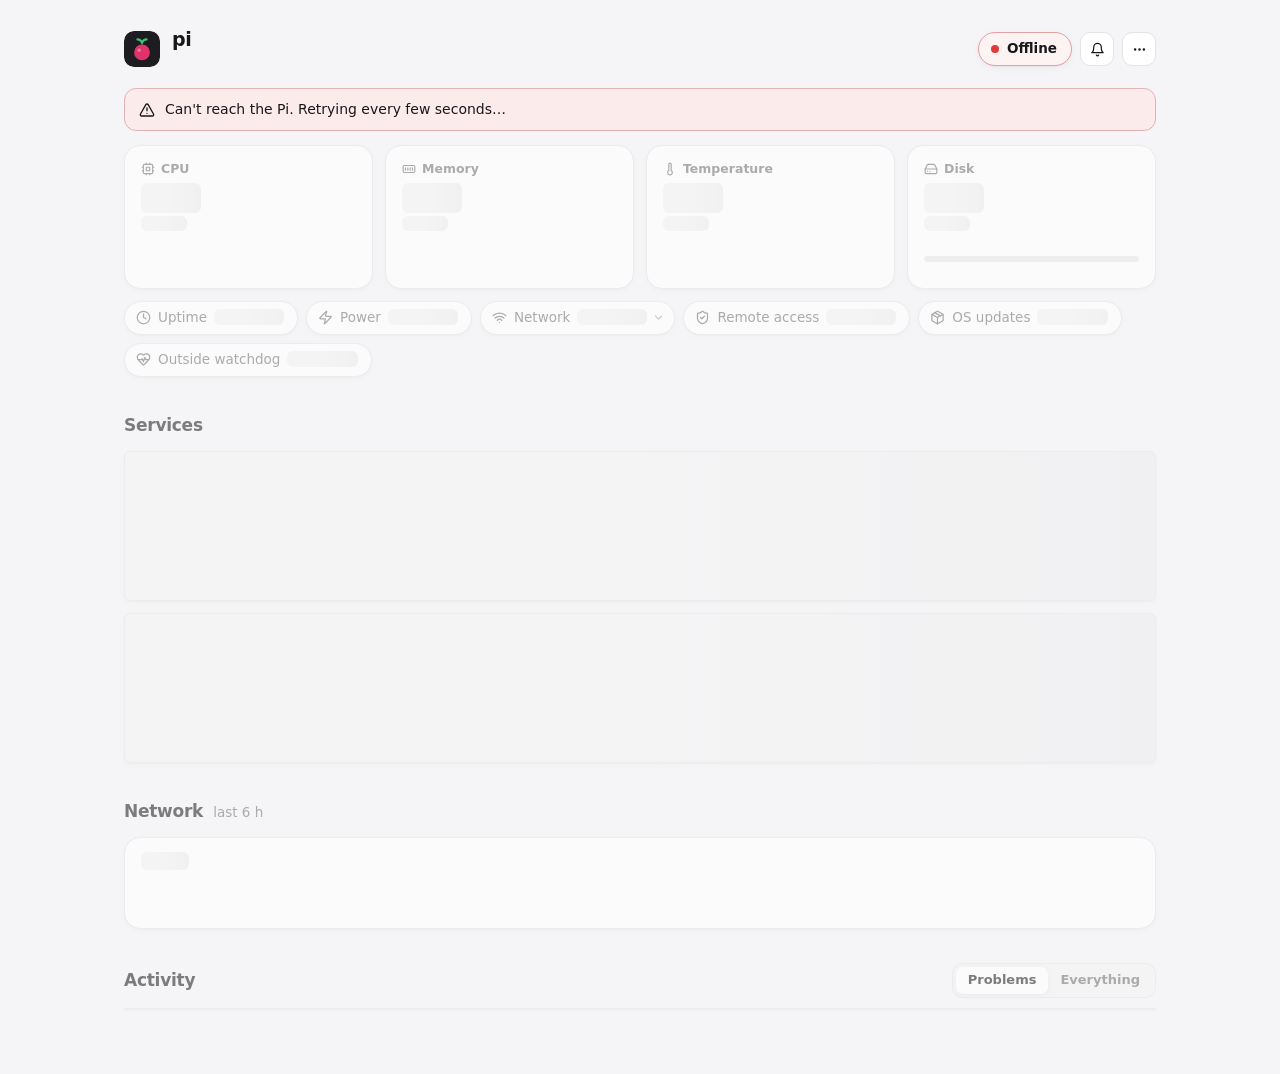
==== commit 971e08c3: "Switch Wi-Fi networks from the dashboard, with a way back The network chip now opens a list of nearb" ====
--- a/static/index.html
+++ b/static/index.html
@@ -31,19 +31,17 @@
       <symbol id="i-more" viewBox="0 0 24 24"><circle cx="5" cy="12" r="1"/><circle cx="12" cy="12" r="1"/><circle cx="19" cy="12" r="1"/></symbol>
       <symbol id="i-power" viewBox="0 0 24 24"><path d="M12 2v10M18.4 6.6a9 9 0 1 1-12.77.04"/></symbol>
       <symbol id="i-send" viewBox="0 0 24 24"><path d="m22 2-7 20-4-9-9-4Z"/><path d="M22 2 11 13"/></symbol>
-      <symbol id="i-list" viewBox="0 0 24 24"><path d="M8 6h13M8 12h13M8 18h13M3 6h.01M3 12h.01M3 18h.01"/></symbol>
       <symbol id="i-alert" viewBox="0 0 24 24"><path d="m21.73 18-8-14a2 2 0 0 0-3.48 0l-8 14A2 2 0 0 0 4 21h16a2 2 0 0 0 1.73-3"/><path d="M12 9v4M12 17h.01"/></symbol>
       <symbol id="i-check" viewBox="0 0 24 24"><circle cx="12" cy="12" r="10"/><path d="m9 12 2 2 4-4"/></symbol>
       <symbol id="i-x-circle" viewBox="0 0 24 24"><circle cx="12" cy="12" r="10"/><path d="m15 9-6 6M9 9l6 6"/></symbol>
       <symbol id="i-info" viewBox="0 0 24 24"><circle cx="12" cy="12" r="10"/><path d="M12 16v-4M12 8h.01"/></symbol>
       <symbol id="i-sun" viewBox="0 0 24 24"><circle cx="12" cy="12" r="4"/><path d="M12 2v2M12 20v2M4.93 4.93l1.41 1.41M17.66 17.66l1.41 1.41M2 12h2M20 12h2M6.34 17.66l-1.41 1.41M19.07 4.93l-1.41 1.41"/></symbol>
       <symbol id="i-search" viewBox="0 0 24 24"><circle cx="11" cy="11" r="8"/><path d="m21 21-4.3-4.3"/></symbol>
+      <symbol id="i-lock" viewBox="0 0 24 24"><rect width="18" height="11" x="3" y="11" rx="2"/><path d="M7 11V7a5 5 0 0 1 10 0v4"/></symbol>
       <symbol id="i-chevron" viewBox="0 0 24 24"><path d="m9 18 6-6-6-6"/></symbol>
       <symbol id="i-box" viewBox="0 0 24 24"><path d="M11 21.73a2 2 0 0 0 2 0l7-4A2 2 0 0 0 21 16V8a2 2 0 0 0-1-1.73l-7-4a2 2 0 0 0-2 0l-7 4A2 2 0 0 0 3 8v8a2 2 0 0 0 1 1.73z"/><path d="M12 22V12M3.3 7l8.7 5 8.7-5M7.5 4.27l9 5.15"/></symbol>
       <symbol id="i-git" viewBox="0 0 24 24"><circle cx="12" cy="12" r="3"/><path d="M3 12h6M15 12h6"/></symbol>
       <symbol id="i-arrow-down" viewBox="0 0 24 24"><path d="M12 5v14M19 12l-7 7-7-7"/></symbol>
-      <symbol id="i-pause" viewBox="0 0 24 24"><rect x="14" y="4" width="4" height="16" rx="1"/><rect x="6" y="4" width="4" height="16" rx="1"/></symbol>
-      <symbol id="i-net" viewBox="0 0 24 24"><path d="M12 3v14M7 12l5 5 5-5"/><path d="M5 21h14"/></symbol>
       <symbol id="i-calendar" viewBox="0 0 24 24"><rect x="3" y="4" width="18" height="18" rx="2"/><path d="M16 2v4M8 2v4M3 10h18"/></symbol>
       <symbol id="i-package" viewBox="0 0 24 24"><path d="M16.5 9.4 7.55 4.24"/><path d="M21 16V8a2 2 0 0 0-1-1.73l-7-4a2 2 0 0 0-2 0l-7 4A2 2 0 0 0 3 8v8a2 2 0 0 0 1 1.73l7 4a2 2 0 0 0 2 0l7-4A2 2 0 0 0 21 16z"/><path d="M3.27 6.96 12 12.01l8.73-5.05M12 22.08V12"/></symbol>
       <symbol id="i-heart" viewBox="0 0 24 24"><path d="M19 14c1.49-1.46 3-3.21 3-5.5A5.5 5.5 0 0 0 16.5 3c-1.76 0-3 .5-4.5 2-1.5-1.5-2.74-2-4.5-2A5.5 5.5 0 0 0 2 8.5c0 2.3 1.5 4.05 3 5.5l7 7Z"/><path d="M3.22 12H9.5l.5-1 2 4.5 2-7 1.5 3.5h5.27"/></symbol>
@@ -90,7 +88,7 @@
   <div class="banner" id="banner" hidden></div>
 
   <main id="home">
-    <section aria-label="The Pi" class="pi-section">
+    <section aria-label="The Pi">
       <div class="stats" id="stats"></div>
       <div class="info" id="info"></div>
     </section>
@@ -107,7 +105,7 @@
 
     <section>
       <div class="section-head"><h2>Network <span class="count">last 6 h</span></h2></div>
-      <div class="netcard" id="netcard">
+      <div class="netcard">
         <div class="net-now" id="net-now"><span class="skel">loading</span></div>
         <div class="chart" id="net-chart"></div>
       </div>
@@ -158,7 +156,7 @@
         <div class="card pad" id="sp-ms-card"><div class="card-head"><h3>Health check</h3><span class="muted small">response time</span></div><div class="chart" id="sp-ms"></div></div>
       </div>
       <div class="two-col">
-        <div class="card pad" id="sp-code-card"><div class="card-head"><h3>Code</h3><span id="sp-auto"></span></div><div id="sp-code"></div></div>
+        <div class="card pad"><div class="card-head"><h3>Code</h3><span id="sp-auto"></span></div><div id="sp-code"></div></div>
         <div class="card pad"><div class="card-head"><h3>Setup</h3><span class="muted small">from services.json</span></div><dl class="setup" id="sp-setup"></dl></div>
       </div>
       <div>
@@ -199,6 +197,24 @@
     </form>
   </dialog>
 
+  <dialog id="wifi-dialog">
+    <form method="dialog">
+      <h3 id="wifi-title"></h3>
+      <p id="wifi-body" class="muted"></p>
+      <div id="wifi-pass-row">
+        <label class="field">
+          <span class="sr-only">Wi-Fi password</span>
+          <input id="wifi-pass" type="password" autocomplete="off" autocapitalize="off" spellcheck="false" placeholder="Wi-Fi password">
+        </label>
+        <label class="check"><input type="checkbox" id="wifi-show"> Show password</label>
+      </div>
+      <div class="dialog-actions">
+        <button class="btn" type="button" id="wifi-cancel">Cancel</button>
+        <button class="btn primary" value="ok" id="wifi-ok">Join</button>
+      </div>
+    </form>
+  </dialog>
+
   <div class="toasts" id="toasts" role="status" aria-live="polite"></div>
   <script src="/static/app.js"></script>
 </body>
--- a/static/app.css
+++ b/static/app.css
@@ -97,7 +97,7 @@
 
 /* ---- banner ---- */
 .banner {
-  max-width: 1032px; margin: 10px auto 0; padding: 10px 14px; border-radius: 12px; display: flex; align-items: center; gap: 10px;
+  max-width: 1032px; margin: 10px max(24px, calc((100% - 1032px) / 2)) 0; padding: 10px 14px;  /* lines up with the 24px page gutter */ border-radius: 12px; display: flex; align-items: center; gap: 10px;
   background: color-mix(in srgb, var(--warn) 10%, var(--surface)); border: 1px solid color-mix(in srgb, var(--warn) 30%, var(--border));
   font-size: 14px; animation: drop .3s var(--ease);
 }
@@ -131,7 +131,6 @@
 .stat.bad .spark path.line { stroke: var(--down); } .stat.bad .spark path.area { fill: color-mix(in srgb, var(--down) 14%, transparent); }
 .stat.warn { border-color: color-mix(in srgb, var(--warn) 40%, var(--border)); }
 .stat.bad { border-color: color-mix(in srgb, var(--down) 45%, var(--border)); }
-.spark-axis { display: flex; justify-content: space-between; font-size: 10.5px; color: var(--faint); margin-top: 2px; }
 .meter { height: 6px; border-radius: 99px; background: var(--bar-empty); margin-top: 22px; overflow: hidden; }
 .meter > i { display: block; height: 100%; width: 0; border-radius: inherit; background: var(--info); transition: width .8s var(--ease), background-color .3s; }
 .stat.warn .meter > i { background: var(--warn); }
@@ -150,10 +149,29 @@
 .info-value { font-weight: 600; white-space: nowrap; overflow: hidden; text-overflow: ellipsis; min-width: 0; }
 .info-cell.warn { border-color: color-mix(in srgb, var(--warn) 40%, var(--border)); }
 .info-cell.bad { border-color: color-mix(in srgb, var(--down) 45%, var(--border)); }
+.info .menu-wrap { display: flex; min-width: 0; max-width: 100%; }
+button.info-cell { cursor: pointer; transition: background-color .15s, border-color .15s; }
+button.info-cell:hover { background: var(--hover); border-color: var(--border-strong); }
+.info-cell > .chev { width: 13px; height: 13px; margin: 0 -4px 0 -2px; color: var(--faint); transform: rotate(90deg); transition: transform .16s var(--ease); }
+.info-cell[aria-expanded="true"] > .chev { transform: rotate(-90deg); }
+
+/* ---- Wi-Fi menu ---- */
+.wifi-menu { left: 0; right: auto; transform-origin: top left; width: min(320px, calc(100vw - 32px)); max-height: min(440px, 62vh); overflow-y: auto; }
+.wifi-menu .menu-label { display: flex; align-items: center; justify-content: space-between; gap: 8px; }
+.wifi-row .name { flex: 1; min-width: 0; overflow: hidden; text-overflow: ellipsis; white-space: nowrap; }
+.wifi-row.on { font-weight: 600; }
+.wifi-row.on > .i:last-child { color: var(--up); }
+.wifi-row .saved { font-size: 12px; color: var(--muted); }
+.menu button:disabled { opacity: .5; cursor: default; background: none; }
+.bars { width: 16px; height: 16px; flex: none; }
+.bars rect { fill: var(--border-strong); }
+.bars rect.lit { fill: currentColor; }
+.menu-note { display: flex; align-items: center; gap: 8px; padding: 10px; color: var(--muted); font-size: 13.5px; }
+.menu-foot { padding: 6px 10px 4px; color: var(--faint); font-size: 12px; border-top: 1px solid var(--border); margin-top: 6px; }
+#wifi-pass-row { display: grid; gap: 10px; margin-top: 16px; }
 
 /* ---- network + charts ---- */
 .netcard { padding: 14px 16px 10px; }
-.netcard-head { display: flex; align-items: center; justify-content: space-between; gap: 8px 16px; flex-wrap: wrap; margin-bottom: 6px; }
 .net-now { display: flex; gap: 6px 18px; flex-wrap: wrap; font-size: 13px; color: var(--muted); margin-bottom: 8px; }
 .legend-item { display: inline-flex; align-items: center; gap: 6px; white-space: nowrap; }
 .legend-item b { color: var(--text); font-weight: 600; font-variant-numeric: tabular-nums; }
@@ -209,7 +227,6 @@
 .state-text.stopped { color: var(--muted); }
 .svc-desc { color: var(--muted); font-size: 14px; margin-top: 4px; }
 a.btn { text-decoration: none; color: inherit; }
-.btn.open { color: var(--info); }
 .problem { display: flex; gap: 8px; align-items: flex-start; margin-top: 12px; padding: 8px 12px; border-radius: 10px; font-size: 13.5px;
   background: color-mix(in srgb, var(--warn) 10%, transparent); color: color-mix(in srgb, var(--warn) 75%, var(--text)); animation: appear .3s var(--ease); }
 .problem .i { margin-top: 2px; color: var(--warn); }
@@ -220,7 +237,6 @@
   border-top: 1px solid var(--border); background: color-mix(in srgb, var(--surface-2) 55%, var(--surface)); border-radius: 0 0 var(--radius) var(--radius); min-width: 0; }
 .git { display: flex; align-items: center; gap: 8px; font-size: 12.5px; color: var(--muted); min-width: 0; flex: 1 1 auto; }
 .git > * { flex: none; }
-.git .subject { flex: 0 1 auto; }
 .git:empty { display: none; }
 .warn-text { color: var(--warn) !important; }
 .spin.small { width: 10px; height: 10px; border-width: 1.5px; display: inline-block; vertical-align: -1px; margin-right: 5px; }
@@ -233,7 +249,7 @@
 .auto input:focus-visible + .switch { outline: 2px solid var(--info); outline-offset: 2px; }
 .git .i { width: 14px; height: 14px; }
 .git code { font: 12px var(--mono); color: var(--text); background: var(--surface-2); padding: 1px 6px; border-radius: 5px; border: 1px solid var(--border); }
-.git .subject { white-space: nowrap; overflow: hidden; text-overflow: ellipsis; min-width: 0; }
+.git .subject { flex: 0 1 auto; white-space: nowrap; overflow: hidden; text-overflow: ellipsis; min-width: 0; }
 .git .new { color: var(--info); font-weight: 600; white-space: nowrap; }
 .nowrap { white-space: nowrap; }
 .actions { display: flex; gap: 6px; flex-wrap: wrap; align-items: center; justify-content: flex-end; }
@@ -325,7 +341,6 @@
 .btn.primary { background: var(--text); color: var(--bg); border-color: var(--text); }
 .btn.primary:hover:not(:disabled) { background: color-mix(in srgb, var(--text) 85%, var(--bg)); }
 .btn.primary.danger { background: var(--down); border-color: var(--down); color: #fff; }
-.btn.danger-text { color: var(--down); }
 .btn.accent { color: #fff; border-color: var(--accent-fill); background: var(--accent-fill); }
 .btn.accent:hover:not(:disabled) { background: color-mix(in srgb, var(--accent-fill) 86%, #000); border-color: color-mix(in srgb, var(--accent-fill) 86%, #000); }
 .btn.accent .count { background: #fff; color: var(--accent-fill); }
@@ -369,6 +384,8 @@
 .ev-body { display: grid; gap: 1px; min-width: 0; }
 button.ev { cursor: pointer; }
 button.ev:hover { background: var(--surface-2); }
+.feed li.open { background: color-mix(in srgb, var(--surface-2) 55%, transparent); }
+.feed li.open > button.ev:hover { background: none; }
 .ev-ico { width: 30px; height: 30px; border-radius: 9px; display: grid; place-items: center; background: var(--surface-2); color: var(--muted); }
 .ev-ico .i { width: 15px; height: 15px; }
 .ev-ico.error { background: color-mix(in srgb, var(--down) 12%, transparent); color: var(--down); }
@@ -384,7 +401,8 @@
 .ev-log { display: grid; grid-template-rows: 0fr; transition: grid-template-rows .3s var(--ease); }
 li.open > .ev-log { grid-template-rows: 1fr; }
 .ev-log > div { overflow: hidden; }
-.ev-log pre { margin: 0 16px 14px 58px; padding: 10px 12px; font: 12px/1.5 var(--mono); background: var(--bg); border: 1px solid var(--border); border-radius: 10px; overflow-x: auto; white-space: pre-wrap; word-break: break-word; max-height: 320px; }
+.ev-log pre { margin: 0 16px 14px 58px; padding: 10px 12px; font: 12px/1.5 var(--mono); background: var(--bg); border: 1px solid var(--border); border-radius: 10px; overflow-y: auto; white-space: pre-wrap; overflow-wrap: anywhere; max-height: 320px; }
+.ev-log pre > span { display: block; min-height: 1.5em; padding-left: 2ch; text-indent: -2ch; } /* a wrapped line hangs, so each entry still reads as one */
 .feed-sub { list-style: none; padding: 0; margin: 0; border-top: 1px solid var(--border); background: color-mix(in srgb, var(--surface-2) 45%, transparent); }
 .feed-sub .ev { grid-template-columns: minmax(0, 1fr) auto; padding: 6px 16px 6px 58px; }
 .feed-sub .ev-body { min-height: 30px; align-content: center; }
@@ -468,8 +486,8 @@
 .login .logo { width: 44px; height: 44px; border-radius: 12px; margin-bottom: 4px; }
 .login h1 { font-size: 20px; }
 .login .field { width: 100%; margin-top: 8px; }
-.login input { width: 100%; height: 40px; padding: 0 12px; border-radius: 10px; border: 1px solid var(--border-strong); background: var(--bg); color: var(--text); font: inherit; transition: border-color .15s; }
-.login input:focus { outline: none; border-color: var(--info); }
+.field input { width: 100%; height: 40px; padding: 0 12px; border-radius: 10px; border: 1px solid var(--border-strong); background: var(--bg); color: var(--text); font: inherit; transition: border-color .15s; }
+.field input:focus { outline: none; border-color: var(--info); }
 .login-error { color: var(--down); font-size: 13.5px; }
 .btn.wide { width: 100%; height: 40px; margin-top: 4px; }
 .shake { animation: shake .35s var(--ease); }
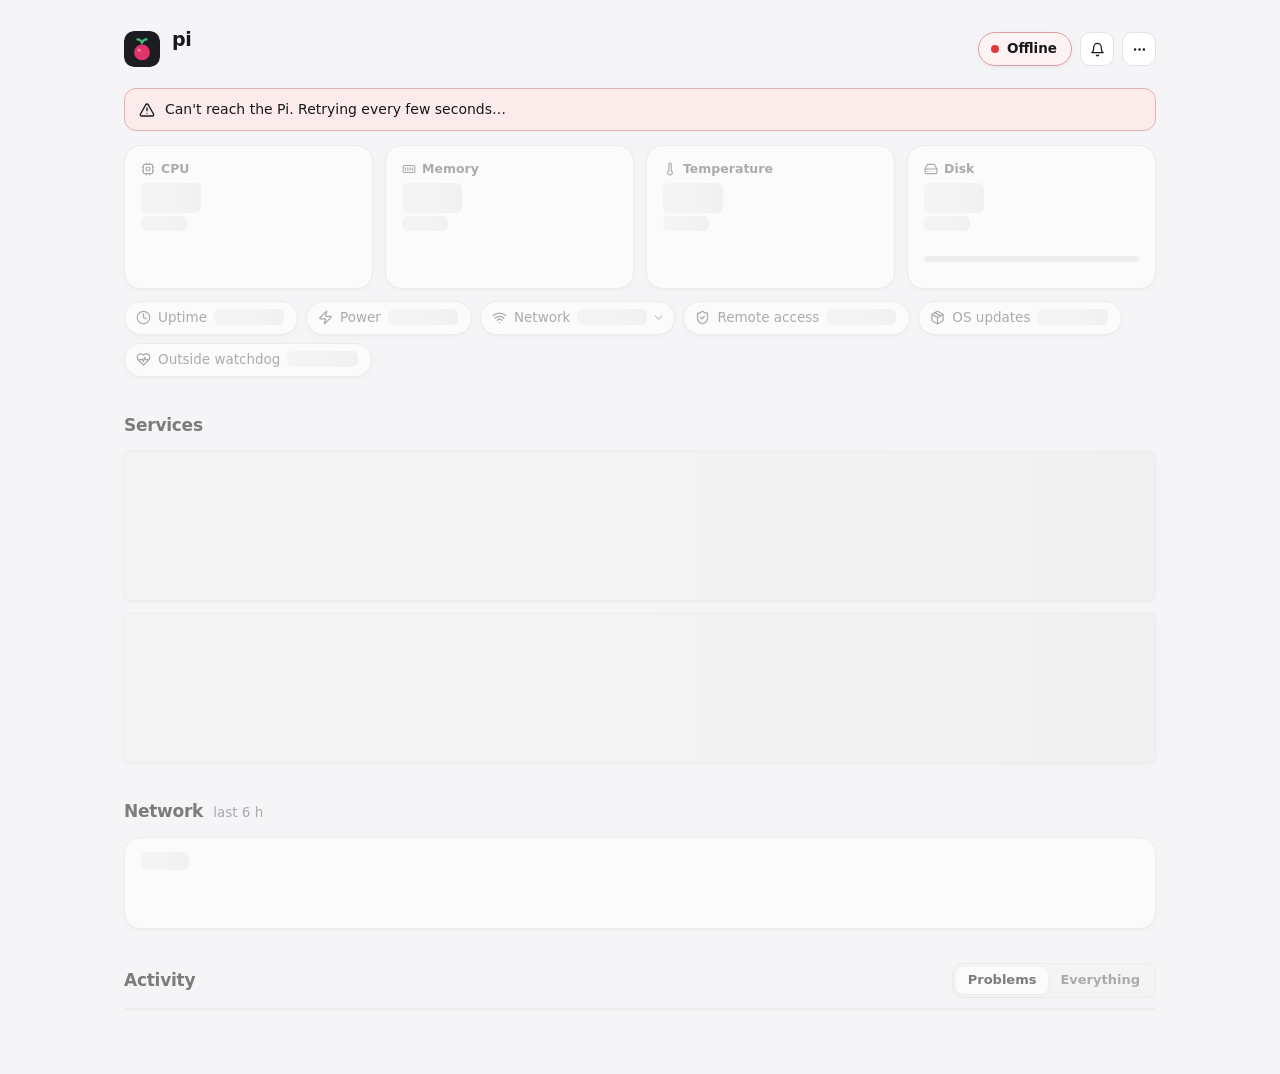
==== commit a8d1da12: "Ask Claude about the Pi, and approve what it changes A chat panel on the dashboard (Ask in the heade" ====
--- a/static/index.html
+++ b/static/index.html
@@ -46,6 +46,10 @@
       <symbol id="i-package" viewBox="0 0 24 24"><path d="M16.5 9.4 7.55 4.24"/><path d="M21 16V8a2 2 0 0 0-1-1.73l-7-4a2 2 0 0 0-2 0l-7 4A2 2 0 0 0 3 8v8a2 2 0 0 0 1 1.73l7 4a2 2 0 0 0 2 0l7-4A2 2 0 0 0 21 16z"/><path d="M3.27 6.96 12 12.01l8.73-5.05M12 22.08V12"/></symbol>
       <symbol id="i-heart" viewBox="0 0 24 24"><path d="M19 14c1.49-1.46 3-3.21 3-5.5A5.5 5.5 0 0 0 16.5 3c-1.76 0-3 .5-4.5 2-1.5-1.5-2.74-2-4.5-2A5.5 5.5 0 0 0 2 8.5c0 2.3 1.5 4.05 3 5.5l7 7Z"/><path d="M3.22 12H9.5l.5-1 2 4.5 2-7 1.5 3.5h5.27"/></symbol>
       <symbol id="i-back" viewBox="0 0 24 24"><path d="m15 18-6-6 6-6"/></symbol>
+      <symbol id="i-sparkle" viewBox="0 0 24 24"><path d="M9.94 15.5A2 2 0 0 0 8.5 14.06l-6.13-1.58a.5.5 0 0 1 0-.96L8.5 9.94A2 2 0 0 0 9.94 8.5l1.58-6.13a.5.5 0 0 1 .96 0L14.06 8.5A2 2 0 0 0 15.5 9.94l6.13 1.58a.5.5 0 0 1 0 .96L15.5 14.06a2 2 0 0 0-1.44 1.44l-1.58 6.13a.5.5 0 0 1-.96 0z"/><path d="M20 3v4M22 5h-4M4 17v2M5 18H3"/></symbol>
+      <symbol id="i-plus" viewBox="0 0 24 24"><path d="M12 5v14M5 12h14"/></symbol>
+      <symbol id="i-eye" viewBox="0 0 24 24"><path d="M2.06 12.35a1 1 0 0 1 0-.7 10.75 10.75 0 0 1 19.88 0 1 1 0 0 1 0 .7 10.75 10.75 0 0 1-19.88 0"/><circle cx="12" cy="12" r="3"/></symbol>
+      <symbol id="i-hand" viewBox="0 0 24 24"><path d="M18 11V6a2 2 0 0 0-4 0v5M14 10V4a2 2 0 0 0-4 0v6M10 10.5V6a2 2 0 0 0-4 0v8"/><path d="M18 8a2 2 0 1 1 4 0v6a8 8 0 0 1-8 8h-2c-2.8 0-4.5-.86-5.99-2.34l-3.6-3.6a2 2 0 0 1 2.83-2.82L7 15"/></symbol>
       <symbol id="i-external" viewBox="0 0 24 24"><path d="M15 3h6v6M10 14 21 3M18 13v6a2 2 0 0 1-2 2H5a2 2 0 0 1-2-2V8a2 2 0 0 1 2-2h6"/></symbol>
     </defs>
   </svg>
@@ -59,6 +63,7 @@
       </div>
     </div>
     <div class="top-right">
+      <button class="btn ask" id="ask-btn" title="Ask the assistant (/)" hidden><svg class="i"><use href="#i-sparkle"/></svg><span>Ask</span><kbd>/</kbd></button>
       <span class="pill" id="overall"><span class="dot"></span><span class="pill-text">Connecting…</span></span>
       <div class="menu-wrap">
         <button class="btn icon" id="mute-btn" aria-haspopup="menu" aria-expanded="false" title="Discord alerts"><svg class="i"><use href="#i-bell"/></svg></button>
@@ -184,6 +189,33 @@
     <div class="log wrap" id="log" tabindex="0"></div>
     <button class="btn jump" id="jump" hidden><svg class="i"><use href="#i-arrow-down"/></svg>Jump to latest</button>
   </aside>
+  <aside class="drawer agent" id="agent" aria-hidden="true" aria-labelledby="agent-title">
+    <div class="drawer-head">
+      <div class="drawer-title-row">
+        <div>
+          <h3 class="agent-title" id="agent-title"><svg class="i"><use href="#i-sparkle"/></svg>Assistant</h3>
+          <p class="muted small" id="agent-sub"><span class="live-dot off"></span><span id="agent-sub-text"></span></p>
+        </div>
+        <div class="agent-head-btns">
+          <button class="btn icon quiet" id="agent-new" title="New chat"><svg class="i"><use href="#i-plus"/></svg></button>
+          <button class="btn icon" id="agent-close" aria-label="Close"><svg class="i"><use href="#i-x"/></svg></button>
+        </div>
+      </div>
+    </div>
+    <div class="chat" id="chat" tabindex="0"></div>
+    <form class="composer" id="composer">
+      <div class="composer-ctx" id="agent-ctx"></div>
+      <div class="composer-box">
+        <label class="sr-only" for="ask-input">Message</label>
+        <textarea rows="1" id="ask-input" placeholder="Ask about the Pi, a service, an alert…" autocomplete="off"></textarea>
+        <button class="btn accent" id="ask-send" title="Send"><svg class="i"><use href="#i-send"/></svg></button>
+      </div>
+      <div class="composer-foot">
+        <span><svg class="i"><use href="#i-eye"/></svg>Reads freely · <svg class="i"><use href="#i-hand"/></svg>waits for you before any change</span>
+        <span id="agent-cost"></span>
+      </div>
+    </form>
+  </aside>
   <div class="scrim" id="scrim"></div>
 
   <dialog id="confirm">
@@ -202,11 +234,16 @@
       <h3 id="wifi-title"></h3>
       <p id="wifi-body" class="muted"></p>
       <div id="wifi-pass-row">
+        <label class="field" id="wifi-user-field">
+          <span class="sr-only">Username</span>
+          <input id="wifi-user" type="text" autocomplete="off" autocapitalize="off" spellcheck="false" placeholder="Username">
+        </label>
         <label class="field">
-          <span class="sr-only">Wi-Fi password</span>
-          <input id="wifi-pass" type="password" autocomplete="off" autocapitalize="off" spellcheck="false" placeholder="Wi-Fi password">
+          <span class="sr-only">Password</span>
+          <input id="wifi-pass" type="password" autocomplete="off" autocapitalize="off" spellcheck="false" placeholder="Password">
         </label>
         <label class="check"><input type="checkbox" id="wifi-show"> Show password</label>
+        <p class="muted small" id="wifi-cert-note">The Pi can't check this network's certificate, so sign in only where you trust it's the real one.</p>
       </div>
       <div class="dialog-actions">
         <button class="btn" type="button" id="wifi-cancel">Cancel</button>
--- a/static/app.css
+++ b/static/app.css
@@ -136,6 +136,16 @@
 .stat.warn .meter > i { background: var(--warn); }
 .stat.bad .meter > i { background: var(--down); }
 .meter-legend { display: flex; justify-content: space-between; font-size: 10.5px; color: var(--faint); margin-top: 6px; }
+.drives { display: grid; gap: 5px; margin-top: 12px; }
+.drive { display: grid; grid-template-columns: minmax(0, 4.5em) minmax(0, 1fr) 3.4em; align-items: center; gap: 8px; font-size: 11.5px; color: var(--muted); }
+.drive-name { overflow: hidden; text-overflow: ellipsis; white-space: nowrap; }
+.drive-bar { height: 5px; border-radius: 99px; background: var(--bar-empty); overflow: hidden; }
+.drive-bar > i { display: block; width: 0; height: 100%; border-radius: inherit; background: var(--info); transition: width .8s var(--ease); }
+.drive-pct { text-align: right; font-variant-numeric: tabular-nums; }
+.drive.warn .drive-bar > i { background: var(--warn); }
+.drive.bad .drive-bar > i { background: var(--down); }
+.drive.warn .drive-pct { color: var(--warn); }
+.drive.bad .drive-pct { color: var(--down); }
 
 .info { display: flex; flex-wrap: wrap; gap: 8px; margin-top: 12px; }
 .info-cell { display: inline-flex; align-items: center; gap: 7px; min-width: 0; max-width: 100%; height: 34px; padding: 0 13px 0 11px;
@@ -167,7 +177,6 @@
 .bars rect { fill: var(--border-strong); }
 .bars rect.lit { fill: currentColor; }
 .menu-note { display: flex; align-items: center; gap: 8px; padding: 10px; color: var(--muted); font-size: 13.5px; }
-.menu-foot { padding: 6px 10px 4px; color: var(--faint); font-size: 12px; border-top: 1px solid var(--border); margin-top: 6px; }
 #wifi-pass-row { display: grid; gap: 10px; margin-top: 16px; }
 
 /* ---- network + charts ---- */
@@ -494,6 +503,130 @@
 @keyframes shake { 20%, 60% { transform: translateX(-6px); } 40%, 80% { transform: translateX(6px); } }
 .sr-only { position: absolute; width: 1px; height: 1px; overflow: hidden; clip: rect(0 0 0 0); }
 
+/* ---- the assistant ---- */
+.btn.ask { gap: 7px; padding: 0 12px 0 10px; }
+.btn.ask .i { color: var(--info); }
+.btn.ask kbd { font: 600 11px var(--mono); color: var(--faint); border: 1px solid var(--border); border-radius: 5px; padding: 0 5px; line-height: 17px; }
+
+.drawer.agent { width: min(600px, 100vw); }
+.agent .drawer-head { padding-bottom: 14px; }
+.agent-title { display: flex; align-items: center; gap: 8px; }
+.agent-title .i { color: var(--info); width: 18px; height: 18px; }
+#agent-sub { display: flex; align-items: center; gap: 6px; margin-top: 2px; }
+#agent-sub .live-dot.off { display: none; }
+.agent-head-btns { display: flex; gap: 4px; }
+
+.chat { flex: 1; overflow: auto; padding: 18px 20px 24px; display: flex; flex-direction: column; gap: 16px; background: var(--bg); overscroll-behavior: contain; outline: none; overflow-x: hidden; }
+.chat > *, .chat > .block > * { flex: none; }
+.chat > .block { display: contents; }
+.chat .appear { animation: appear .35s var(--ease) both; }
+
+/* a new chat: just the recent ones; the composer does the rest */
+.recent-label { font-size: 12px; font-weight: 650; color: var(--muted); margin: 0 0 4px 10px; }
+.recent { display: grid; gap: 2px; }
+.recent-row { display: flex; align-items: center; border-radius: 8px; min-width: 0; }
+.recent-row:hover { background: var(--hover); }
+.recent-row > [data-chat] { flex: 1; min-width: 0; }  /* lets a long title shrink to its ellipsis */
+.recent-row > [data-chat]:hover { background: none; }
+.recent .recent-del { width: 28px; height: 28px; padding: 0; justify-content: center; align-items: center; color: var(--faint); opacity: 0; flex: none; margin-right: 4px; }
+.recent-row:hover .recent-del, .recent .recent-del:focus-visible { opacity: 1; }
+.recent .recent-del:hover { color: var(--text); background: var(--surface-2); }
+.recent .recent-del .i { width: 14px; height: 14px; }
+@media (hover: none) { .recent .recent-del { opacity: 1; } }
+.recent button { display: flex; justify-content: space-between; gap: 12px; padding: 7px 10px; border: 0; background: none; border-radius: 8px; cursor: pointer; font-size: 13.5px; text-align: left; min-width: 0; }
+.recent button:hover { background: var(--hover); }
+.recent button span:first-child { overflow: hidden; text-overflow: ellipsis; white-space: nowrap; }
+.recent .t { color: var(--faint); white-space: nowrap; font-size: 12.5px; }
+
+.you { align-self: flex-end; max-width: 85%; background: var(--surface-2); border: 1px solid var(--border); padding: 9px 14px; border-radius: 16px 16px 4px 16px; font-size: 14.5px; white-space: pre-wrap; overflow-wrap: anywhere; }
+.you-about { align-self: flex-end; margin-bottom: -10px; font-size: 12px; color: var(--muted); display: flex; align-items: center; gap: 5px; }
+.you-about .i { width: 12px; height: 12px; }
+.say { font-size: 14.5px; line-height: 1.55; display: grid; gap: 8px; overflow-wrap: anywhere; }
+.say p, .say ol, .say ul, .say pre { margin: 0; }
+.say ol, .say ul { padding-left: 20px; display: grid; gap: 4px; }
+.say code, .ask-card code { font: 12.5px var(--mono); background: var(--surface-2); padding: 1px 5px; border-radius: 5px; border: 1px solid var(--border); }
+.say pre { font: 12.5px/1.5 var(--mono); background: var(--surface); border: 1px solid var(--border); border-radius: 8px; padding: 8px 10px; white-space: pre-wrap; }
+.say.typing > :last-child::after { content: ""; display: inline-block; width: 7px; height: 14px; margin-left: 2px; background: var(--muted); vertical-align: -2px; animation: blink 1s steps(1) infinite; }
+.thinking { display: flex; align-items: center; gap: 8px; font-size: 13.5px; color: var(--muted); }
+
+/* "Looked at N things": the read-only steps, run without asking */
+.steps { border: 1px solid var(--border); border-radius: 12px; background: var(--surface); overflow: hidden; }
+.steps > summary { list-style: none; display: flex; align-items: center; gap: 8px; padding: 9px 12px; cursor: pointer; font-size: 13.5px; color: var(--muted); }
+.steps > summary::-webkit-details-marker { display: none; }
+.steps > summary .i { width: 14px; height: 14px; }
+.steps > summary .chev { margin-left: auto; transition: transform .2s var(--ease); color: var(--faint); }
+.steps[open] > summary .chev { transform: rotate(90deg); }
+.steps > summary b { color: var(--text); font-weight: 560; }
+.step { border-top: 1px solid var(--border); padding: 8px 12px; display: grid; gap: 6px; }
+.step-row { display: flex; align-items: center; gap: 8px; font-size: 13px; min-width: 0; }
+.step-row .i { width: 14px; height: 14px; color: var(--up); }
+.step-row.error .i { color: var(--down); }
+.step-row code { font: 12.5px var(--mono); overflow: hidden; text-overflow: ellipsis; white-space: nowrap; min-width: 0; }
+.step-row .t { margin-left: auto; color: var(--faint); font-size: 12px; white-space: nowrap; }
+.out { margin: 0; font: 12px/1.55 var(--mono); background: var(--bg); border: 1px solid var(--border); border-radius: 8px; padding: 8px 10px; white-space: pre-wrap; overflow-wrap: anywhere; max-height: 180px; overflow: auto; color: var(--muted); }
+
+.note { display: flex; gap: 8px; align-items: flex-start; padding: 8px 12px; border-radius: 10px; font-size: 13px; background: var(--surface-2); color: var(--muted); }
+.note .i { margin-top: 2px; width: 14px; height: 14px; }
+.note.warn { background: color-mix(in srgb, var(--warn) 10%, transparent); color: color-mix(in srgb, var(--warn) 70%, var(--text)); }
+.note.warn .i { color: var(--warn); }
+.note.error { background: color-mix(in srgb, var(--down) 10%, transparent); color: color-mix(in srgb, var(--down) 75%, var(--text)); }
+.note.error .i { color: var(--down); }
+
+/* the approval card: everything that changes the Pi stops here */
+.ask-card { border: 1px solid color-mix(in srgb, var(--info) 45%, var(--border)); background: var(--surface); border-radius: 14px; box-shadow: var(--shadow); overflow: hidden; }
+.ask-card.risky { border-color: color-mix(in srgb, var(--warn) 50%, var(--border)); }
+.ask-card.settled { border-color: var(--border); box-shadow: none; }
+.ask-head { display: flex; align-items: center; gap: 8px; padding: 12px 14px 0; flex-wrap: wrap; }
+.ask-head h4 { margin: 0; font-size: 14.5px; font-weight: 650; }
+.ask-head .badge.change { color: var(--info); border-color: color-mix(in srgb, var(--info) 35%, var(--border)); background: color-mix(in srgb, var(--info) 8%, var(--surface)); }
+.ask-head .badge.risk { color: color-mix(in srgb, var(--warn) 80%, var(--text)); border-color: color-mix(in srgb, var(--warn) 40%, var(--border)); background: color-mix(in srgb, var(--warn) 9%, var(--surface)); }
+.ask-head .wait { margin-left: auto; font-size: 12px; color: var(--muted); display: flex; align-items: center; gap: 6px; }
+.ask-why { margin: 6px 14px 0; font-size: 13.5px; color: var(--muted); }
+.cmd { margin: 10px 14px 0; font: 12.5px/1.5 var(--mono); background: var(--bg); border: 1px solid var(--border); border-radius: 8px; padding: 8px 10px; white-space: pre-wrap; overflow-wrap: anywhere; }
+.cmd::before { content: "$ "; color: var(--faint); }
+textarea.cmd { display: block; width: calc(100% - 28px); color: var(--text); resize: vertical; min-height: 60px; border-color: var(--info); outline: none; }
+textarea.cmd::before { content: none; }
+.edited { margin: 6px 14px 0; font-size: 12px; color: var(--muted); }
+.effects { list-style: none; margin: 10px 0 0; padding: 0 14px; display: grid; gap: 6px; font-size: 13.5px; }
+.effects li { display: grid; grid-template-columns: 16px 1fr; gap: 8px; align-items: start; }
+.effects .i { width: 15px; height: 15px; margin-top: 2px; color: var(--muted); }
+.ask-foot { display: flex; align-items: center; gap: 8px; padding: 12px 14px; margin-top: 12px; border-top: 1px solid var(--border); background: color-mix(in srgb, var(--surface-2) 55%, var(--surface)); flex-wrap: wrap; }
+.ask-foot .grow { flex: 1; font-size: 12px; color: var(--muted); min-width: 140px; }
+.run-log { margin: 10px 14px 0; font: 12px/1.6 var(--mono); background: var(--bg); border: 1px solid var(--border); border-radius: 8px; padding: 8px 10px; max-height: 240px; overflow: auto; white-space: pre-wrap; overflow-wrap: anywhere; }
+.ask-card:not(.settled) .run-log:empty::before { content: "Waiting for output…"; color: var(--faint); }
+.ask-card details { margin-top: 10px; }
+.ask-card details > summary { list-style: none; cursor: pointer; display: flex; align-items: center; gap: 6px; padding: 0 14px; font-size: 12.5px; color: var(--muted); }
+.ask-card details > summary::-webkit-details-marker { display: none; }
+.ask-card details > summary .i { width: 13px; height: 13px; }
+.result { display: flex; align-items: center; gap: 8px; padding: 10px 14px 12px; font-size: 13.5px; font-weight: 600; }
+.result.ok { color: var(--up); } .result.bad { color: var(--down); } .result.off { color: var(--muted); }
+.result .i { width: 15px; height: 15px; }
+.result .muted { font-weight: 500; }
+
+.chip-ctx { display: inline-flex; align-items: center; gap: 6px; font-size: 12.5px; padding: 2px 6px 2px 9px; border-radius: 99px; background: var(--surface-2); border: 1px solid var(--border); color: var(--muted); max-width: 100%; }
+.chip-ctx span { overflow: hidden; text-overflow: ellipsis; white-space: nowrap; }
+.chip-ctx button { border: 0; background: none; padding: 0; display: grid; cursor: pointer; color: var(--faint); }
+.chip-ctx .i { width: 13px; height: 13px; flex: none; }
+
+.composer { border-top: 1px solid var(--border); padding: 10px 14px calc(12px + env(safe-area-inset-bottom)); background: var(--surface); display: grid; gap: 8px; margin: 0; }
+.composer-ctx { display: flex; gap: 6px; flex-wrap: wrap; }
+.composer-ctx:empty { display: none; }
+.composer-box { display: flex; align-items: flex-end; gap: 8px; border: 1px solid var(--border-strong); border-radius: 14px; padding: 6px 6px 6px 12px; background: var(--bg); transition: border-color .15s; }
+.composer-box:focus-within { border-color: var(--info); }
+.composer-box textarea { flex: 1; border: 0; outline: 0; background: none; resize: none; font: inherit; font-size: 14.5px; color: var(--text); padding: 5px 0; min-height: 22px; max-height: 140px; }
+.composer-box .btn { width: 32px; height: 32px; padding: 0; border-radius: 9px; flex: none; }
+.composer-box .btn.stop { background: var(--text); color: var(--bg); border-color: var(--text); }
+.composer-foot { display: flex; justify-content: space-between; gap: 4px 12px; font-size: 12px; color: var(--faint); flex-wrap: wrap; }
+.composer-foot span { display: inline-flex; align-items: center; gap: 5px; }
+.composer-foot .i { width: 12px; height: 12px; }
+
+/* "Ask why" under an expanded problem in Activity, when the assistant is on */
+.ev-ask { display: none; margin: -4px 16px 14px 58px; }
+body.has-assistant .ev-ask { display: flex; }
+.ev-ask .btn { height: 30px; font-size: 13px; }
+.ev-ask .btn .i { color: var(--info); }
+.ev-ico.agent { background: color-mix(in srgb, var(--info) 12%, transparent); color: var(--info); }
+
 @media (max-width: 760px) {
   .top { padding: 18px 16px 2px; }
   .banner { margin: 10px 16px 0; }
@@ -514,6 +647,9 @@
   .uptime { gap: 10px; }
 
   .ev-log pre { margin-left: 16px; }
+  .ev-ask { margin-left: 16px; }
+  .chat { padding: 14px 14px 20px; }
+  .btn.ask kbd { display: none; }
   .log .line { grid-template-columns: 1fr; }
   .log .ts { font-size: 11px; }
   .pill-text { max-width: 44vw; overflow: hidden; text-overflow: ellipsis; white-space: nowrap; }
@@ -526,6 +662,9 @@
   .stat-value { font-size: 22px; }
   .stat-value small { font-size: 12.5px; }
   .meter-legend .free { display: none; }
+  .btn.ask { width: 34px; padding: 0; justify-content: center; }
+  .btn.ask span { display: none; }
+  .ask-foot .btn { flex: 1; justify-content: center; }
   .info-label { font-size: 0; }  /* phones: the short label, or none where the icon and value say it */
   .info-label::before { content: attr(data-short); font-size: 13.5px; }
   .info-label[data-short=""] { display: none; }
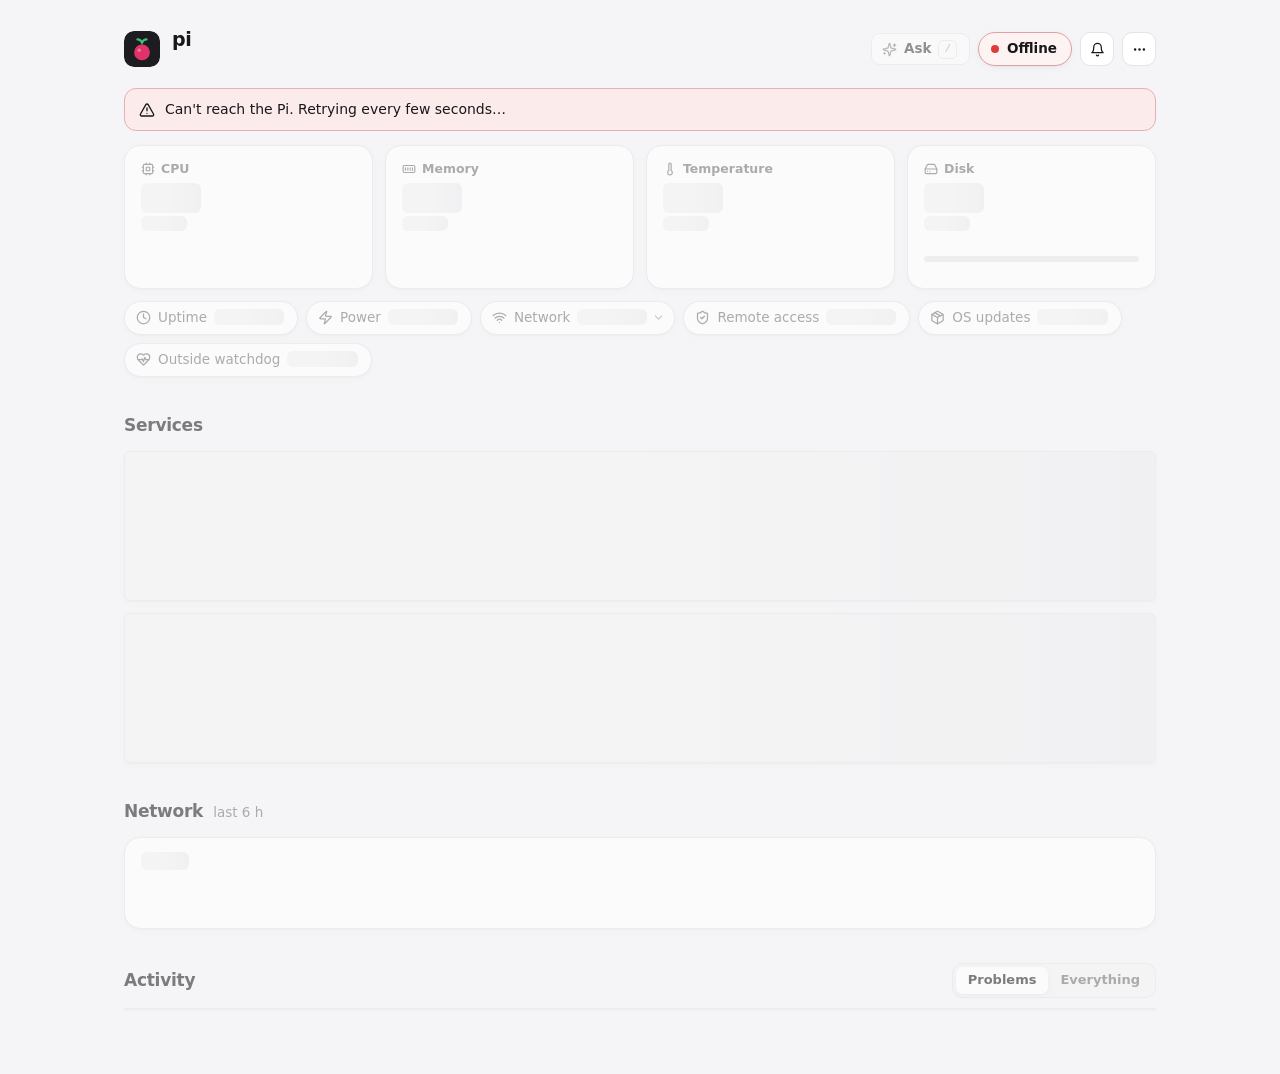
==== commit 6b429ea0: "Keep the Ask button in place: checking, ready, or greyed out The button was hidden until the Pi answ" ====
--- a/static/index.html
+++ b/static/index.html
@@ -63,7 +63,7 @@
       </div>
     </div>
     <div class="top-right">
-      <button class="btn ask" id="ask-btn" title="Ask the assistant (/)" hidden><svg class="i"><use href="#i-sparkle"/></svg><span>Ask</span><kbd>/</kbd></button>
+      <button class="btn ask checking" id="ask-btn" title="Checking the assistant…"><svg class="i"><use href="#i-sparkle"/></svg><span>Ask</span><kbd>/</kbd></button>
       <span class="pill" id="overall"><span class="dot"></span><span class="pill-text">Connecting…</span></span>
       <div class="menu-wrap">
         <button class="btn icon" id="mute-btn" aria-haspopup="menu" aria-expanded="false" title="Discord alerts"><svg class="i"><use href="#i-bell"/></svg></button>
--- a/static/app.css
+++ b/static/app.css
@@ -506,6 +506,15 @@
 /* ---- the assistant ---- */
 .btn.ask { gap: 7px; padding: 0 12px 0 10px; }
 .btn.ask .i { color: var(--info); }
+.btn.ask { position: relative; transition: opacity .3s var(--ease); }
+.btn.ask.checking { opacity: .55; }
+.btn.ask.checking .i { animation: blink 1.4s ease-in-out infinite; }
+.btn.ask.off { opacity: .45; cursor: default; }
+.btn.ask.off .i { color: var(--muted); }
+.btn.ask.off:hover { background: var(--surface); border-color: var(--border); }
+.btn.ask.attn::after { content: ""; position: absolute; top: 5px; right: 5px; width: 7px; height: 7px; border-radius: 50%;
+  background: var(--info); box-shadow: 0 0 0 2px var(--surface); }
+.recent .t.wait { display: inline-flex; align-items: center; gap: 6px; color: var(--info); }
 .btn.ask kbd { font: 600 11px var(--mono); color: var(--faint); border: 1px solid var(--border); border-radius: 5px; padding: 0 5px; line-height: 17px; }
 
 .drawer.agent { width: min(600px, 100vw); }
@@ -593,6 +602,10 @@
 .ask-foot { display: flex; align-items: center; gap: 8px; padding: 12px 14px; margin-top: 12px; border-top: 1px solid var(--border); background: color-mix(in srgb, var(--surface-2) 55%, var(--surface)); flex-wrap: wrap; }
 .ask-foot .grow { flex: 1; font-size: 12px; color: var(--muted); min-width: 140px; }
 .run-log { margin: 10px 14px 0; font: 12px/1.6 var(--mono); background: var(--bg); border: 1px solid var(--border); border-radius: 8px; padding: 8px 10px; max-height: 240px; overflow: auto; white-space: pre-wrap; overflow-wrap: anywhere; }
+.run-reply { display: flex; gap: 6px; align-items: center; margin: 8px 14px 0; padding: 3px 3px 3px 10px; border: 1px solid var(--border); border-radius: 9px; background: var(--bg); transition: border-color .15s; }
+.run-reply:focus-within { border-color: var(--info); }
+.run-reply input { flex: 1; min-width: 0; border: 0; outline: 0; background: none; color: var(--text); font: 12.5px var(--mono); padding: 4px 0; }
+.run-reply .btn { width: 28px; height: 28px; }
 .ask-card:not(.settled) .run-log:empty::before { content: "Waiting for output…"; color: var(--faint); }
 .ask-card details { margin-top: 10px; }
 .ask-card details > summary { list-style: none; cursor: pointer; display: flex; align-items: center; gap: 6px; padding: 0 14px; font-size: 12.5px; color: var(--muted); }
